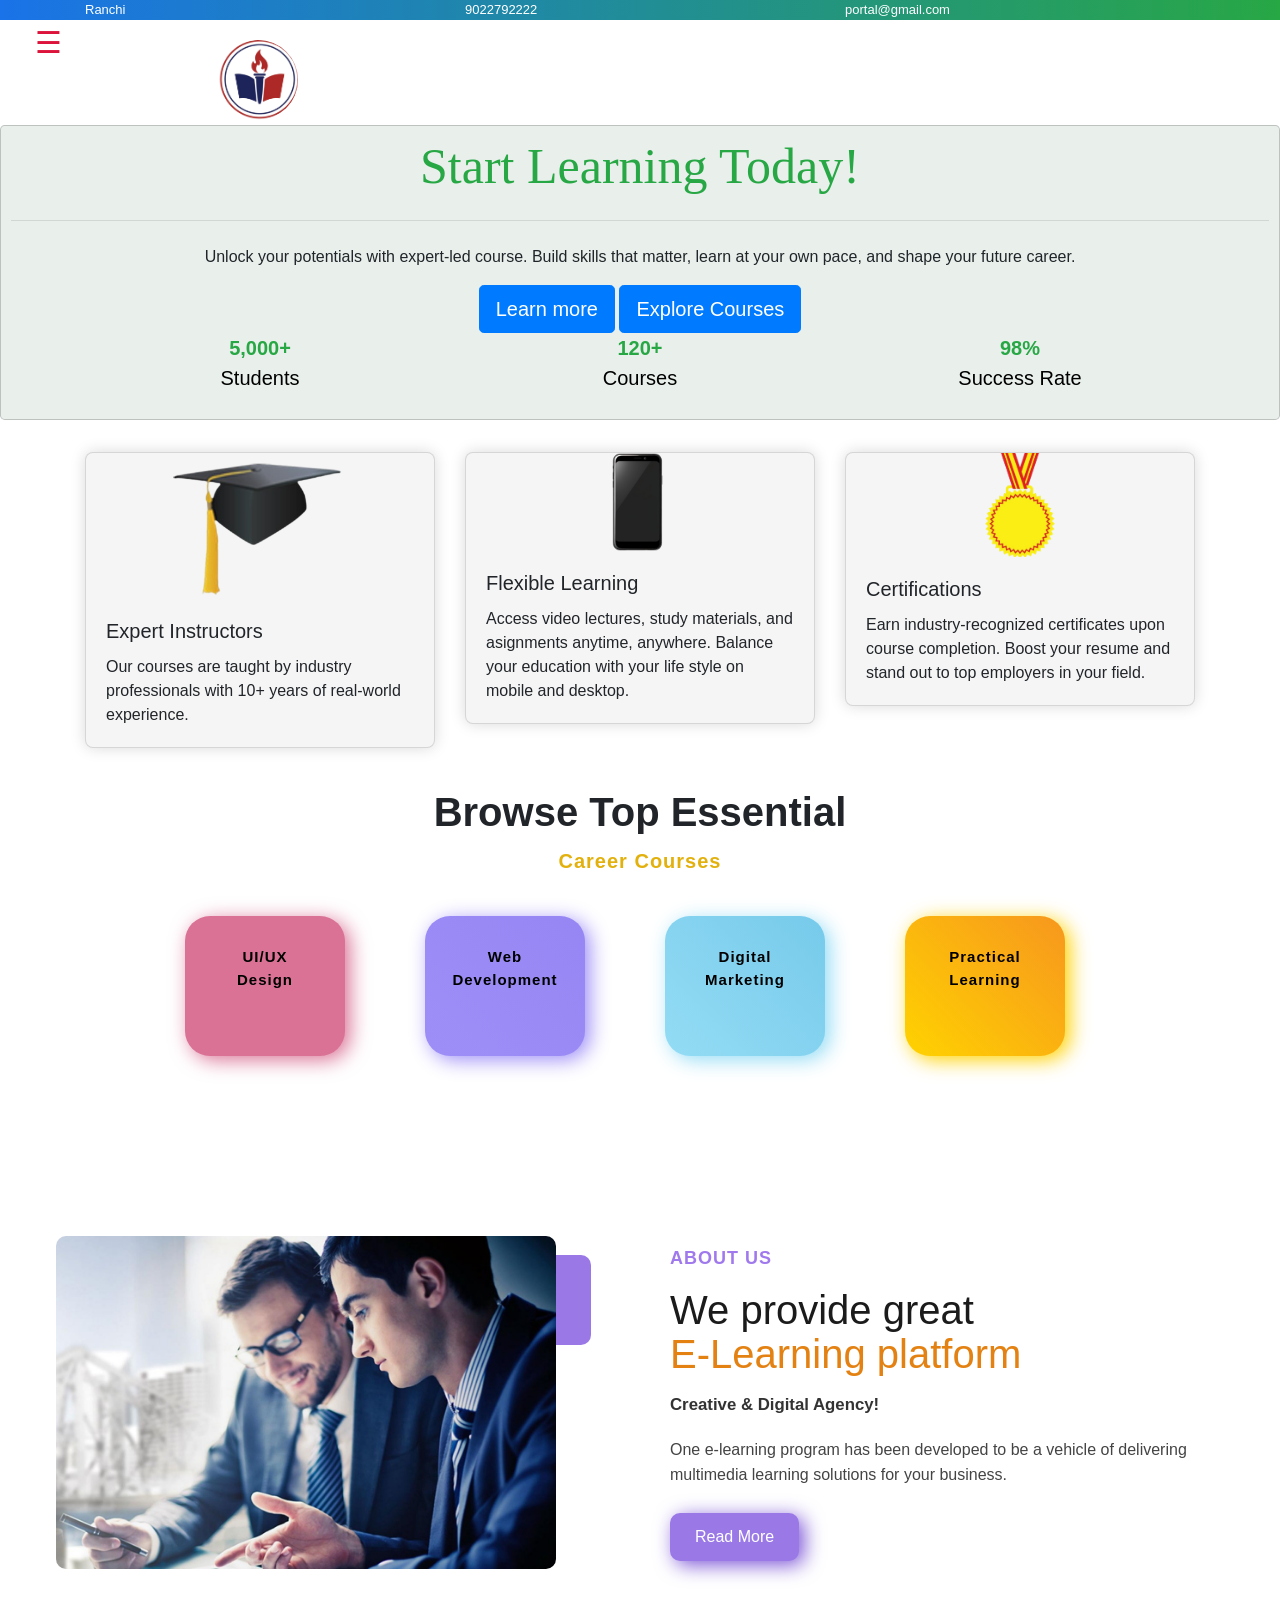
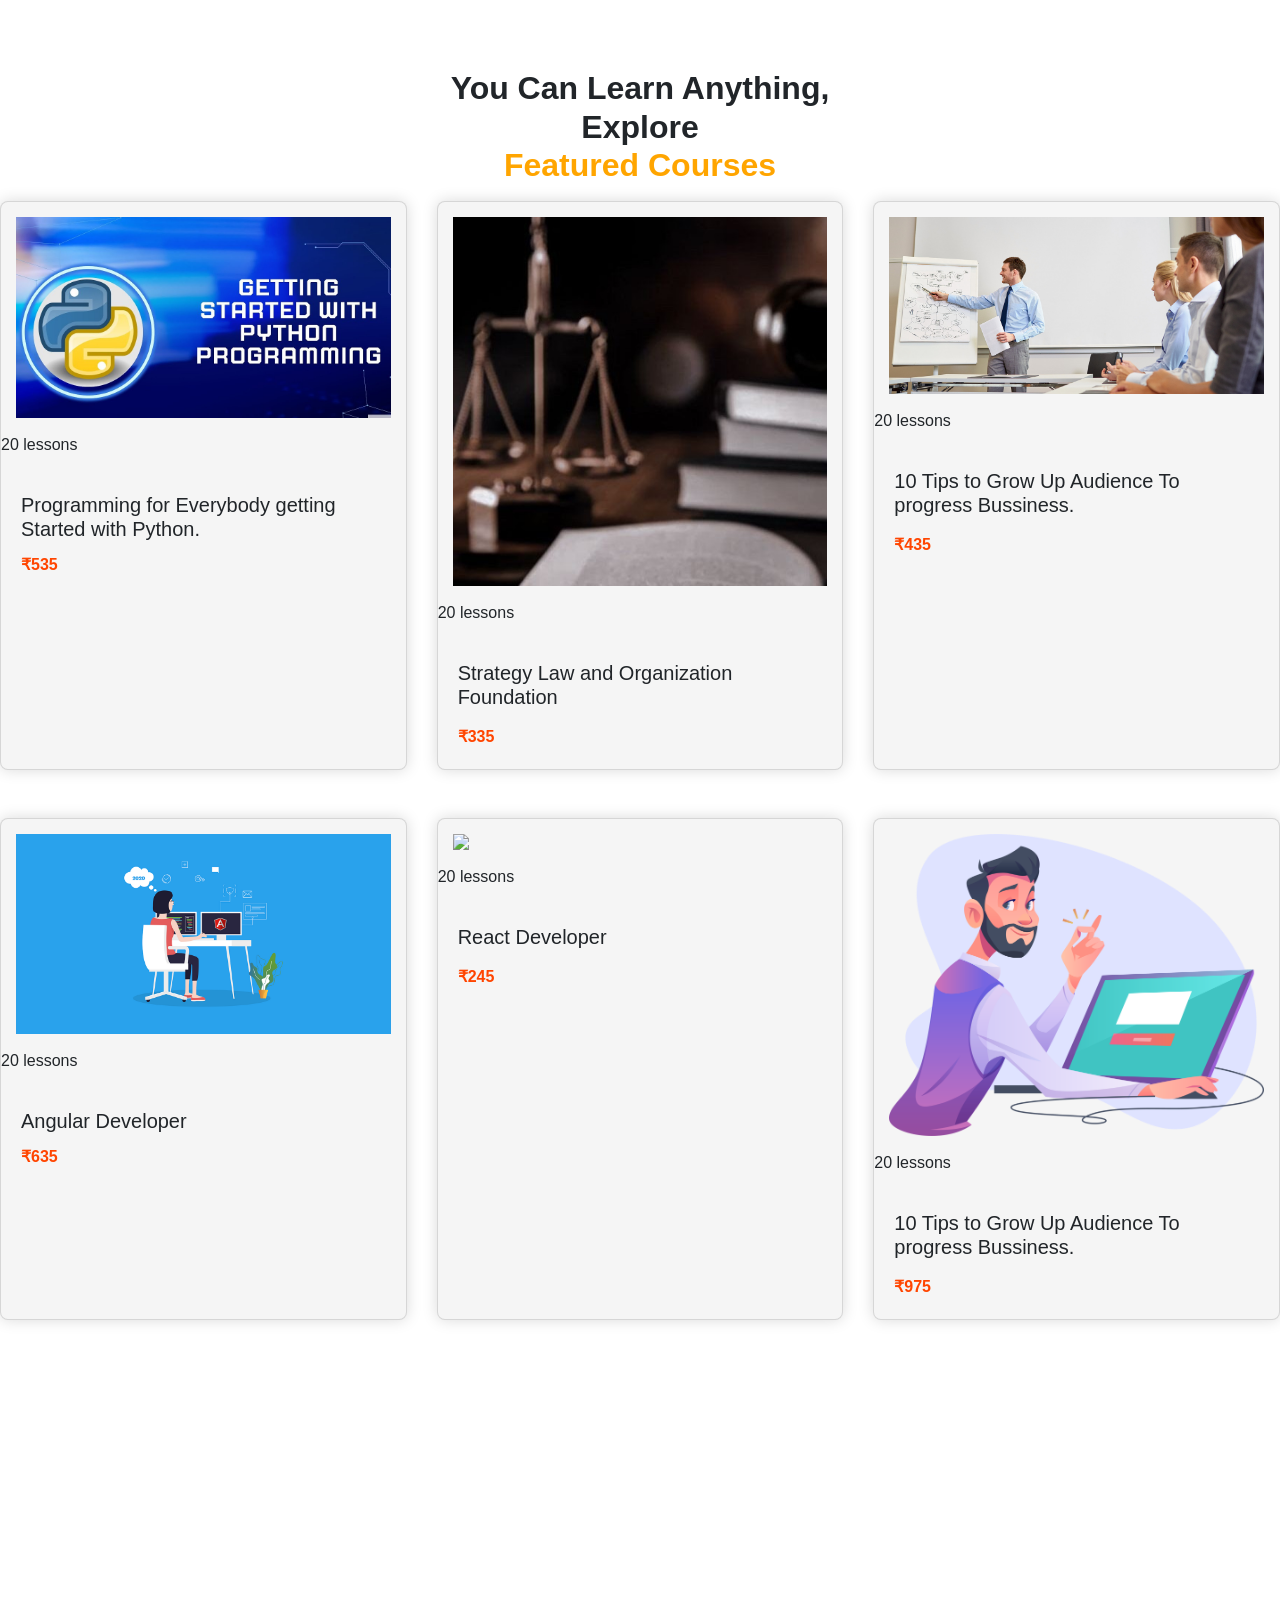
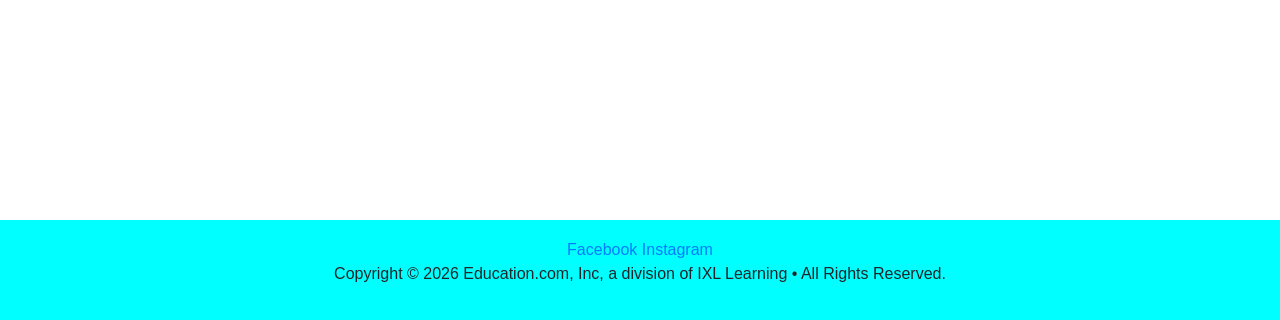
==== index.html @ f231f315 "card style" ====
<!DOCTYPE html>
<html lang="en">

<head>
  <meta charset="UTF-8">
  <meta name="viewport" content="width=device-width, initial-scale=1.0">
  <title>Document</title>
  <script src="https://ajax.googleapis.com/ajax/libs/jquery/3.7.1/jquery.min.js"></script>
  <link rel="stylesheet" href="https://cdn.jsdelivr.net/npm/bootstrap@4.6.2/dist/css/bootstrap.min.css"
  integrity="sha384-xOolHFLEh07PJGoPkLv1IbcEPTNtaed2xpHsD9ESMhqIYd0nLMwNLD69Npy4HI+N" crossorigin="anonymous">

  <link rel="stylesheet" href="https://cdnjs.cloudflare.com/ajax/libs/font-awesome/7.0.1/css/all.min.css"
  integrity="sha512-2SwdPD6INVrV/lHTZbO2nodKhrnDdJK9/kg2XD1r9uGqPo1cUbujc+IYdlYdEErWNu69gVcYgdxlmVmzTWnetw=="
  crossorigin="anonymous" referrerpolicy="no-referrer" />
  <link href="style.css" rel="stylesheet">
  
</head>

<body>
  <section class="a">
    <div class="container">
      <div class="row">
        <div class="col-md-4">
          <p>
            <i class="fa-solid fa-location-dot"></i> Ranchi
          </p>

        </div>
        <div class="col-md-4">
          <p>
            <i class="fa-solid fa-phone"></i> 9022792222

          </p>
        </div>
        <div class="col-md-4">
          <p>
            <i class="fa-solid fa-envelope"></i> portal@gmail.com
          </p>
        </div>
      </div>
    </div>
  </section>


  <div class="side-nav">
    <div class="row">
      <div class="col-md-2">
        <div id="mySidenav" class="sidenav">
          <a href="#"><i class="fa-regular fa-house"></i>Home</a>
          <a href="#"><i class="fa-solid fa-layer-group"></i>Category</a>
          <!-- <a href="#">Courses</a>
          <a href="#">Contact Us </a> -->
          <a href="#"><i class="fa-regular fa-circle-question"></i>Help</a>
        </div>

        <span class="open-btn" style="font-size:30px;cursor:pointer" onclick="openNav()">&#9776;</span>

      </div>

      <div class="col-md-10">
        <div class="logo">
          <img src="img/logo.png" alt="Weducation logo">
          <i class="fa-regular fa-circle-user" id="d" cursor="pointer"></i>
          <div class="card d-none" id="ocard" height="100%" style="width: 18rem;">
            <div class="card-body">
              <p>Login As</p>
              <a href="userlogin.html" class="btn btn-primary" >USER LOGIN</a>
              <a href="facultylogin.html" class="btn btn-primary">FACULTY LOGIN</a>
            </div>
          </div>
        </div>
      </div>
    </div>
  </div>
<!-- <i class="fa-solid fa-user-graduate"></i>
<i class="fa-solid fa-person-chalkboard"></i> -->

  <nav>
    <div class="menu-toggle">
      <span></span>
      <span></span>
      <span></span>
    </div>
  </nav>



  <!-- <form class="form-inline my-2 my-lg-0">
      <input class="form-control mr-sm-2" type="search" placeholder="Search" aria-label="Search">
      <button class="btn btn-outline-success my-2 my-sm-0" type="submit">Search</button>
    </form> -->
  </nav>
  <section class="m">
    <div class="jumbotron">
      <h1 class="display-4">Start Learning Today!</h1>
      <p class="lead"></p>
      <hr class="my-4">
      <p>Unlock your potentials with expert-led course. Build skills that matter, learn at your own pace, and shape your
        future career.</p>
      <a class="btn btn-primary btn-lg" href="#" role="button">Learn more</a>
      <a class="btn btn-primary btn-lg" href="#learn-anything" role="button">Explore Courses</a>
      <div class="container">
        <div class="stat">
          <div class="row">
            <div class="col-md-4"><strong>5,000+</strong><span><br>
                <p>Students</p>
              </span></div>
            <div class="col-md-4"><strong>120+</strong><span><br>
                <p>Courses</p>
              </span></div>
            <div class="col-md-4"><strong>98%</strong><span><br>
                <p> Success Rate</p>
              </span></div>
          </div>
        </div>
      </div>
    </div>


    <div class="container">
      <div class="row">
        <div class="col-md-4">
          <div class="card">
            <img src="img/dv.png" width="50%" alt="ei">
            <div class="card-body">
              <h5 class="card-title">Expert Instructors</h5>
              <p class="card-text">Our courses are taught by industry professionals with 10+ years of real-world
                experience.</p>
              <!-- <a href="#" class="btn btn-primary">Meet Our Instructors</a> -->
            </div>
          </div>
        </div>

        <div class="col-md-4">
          <div class="card">
            <img src="img/ih.png" width="20%" alt="fl">
            <div class="card-body">
              <h5 class="card-title">Flexible Learning</h5>
              <p class="card-text">Access video lectures, study materials, and asignments anytime, anywhere. Balance
                your education with your life style on mobile and desktop.</p>
              <!-- <a href="#" class="btn btn-primary">Explore Courses</a> -->
            </div>
          </div>
        </div>

        <div class="col-md-4">
          <div class="card">
            <img src="img/uh.png" width="20%" alt="ayt">
            <div class="card-body">
              <h5 class="card-title">Certifications</h5>
              <p class="card-text">Earn industry-recognized certificates upon course completion. Boost your resume and
                stand out to top employers in your field.</p>
              <!-- <a href="#" class="btn btn-primary">View Certifications</a> -->
            </div>
          </div>
        </div>
      </div>
    </div>
  </section>

  <section class="coursesection">
    <h1 class="heading" data-oas="zoom-in"><b>Browse Top Essential</b></h1><span class="j">Career Courses</span></h1>
    <div class="courses" data-oas="fade-right">

      <div class="row">
        <div class="col-md-2">
          <div class="course">
            <i class="fa-brands fa-uikit"></i>
            <span>UI/UX<br />Design</span>
          </div>
        </div>

        <div class="col-md-2">
          <div class="course">
            <i class="fa-solid fa-code" "></i>
            <span>Web<br />Development</span>
          </div>
        </div>

        <div class=" col-md-2">
              <div class="course">
                <i class="fa-brands fa-code"></i>
                <span>Digital<br />Marketing</span>
              </div>
          </div>

          <div class="col-md-2">
            <div class="course">
              <i class="fa-brands fa-readme"></i>
              <span>Practical<br />Learning</span>
            </div>
          </div>


            </button>
          </div>
        </div>
      </div>
  </section>

  <section class="about">
    <div class="imgbox" data-aos="zoom-in">
      <div class="purple-corner"></div>
      <img src="img/about.jpg" alt="About us image">
    </div>
    <div class="text-box" data-aos="fade-right">
      <small>ABOUT US</small>
      <h1 class="heading">We provide great<br><span style="color:#e38212">E-Learning platform</span></h1>
      <span class="highlight">Creative & Digital Agency!</span>
      <p>One e-learning program has been developed to be a vehicle of delivering multimedia learning solutions for your
        business.</p>
      <button class="commonBtn">Read More</button>
    </div>
  </section>



  <section class="cc" id="learn-anything">
    <h2>You Can Learn Anything,</br>Explore <p>Featured Courses</p>
    </h2>
    <div class="row">
      <div class="col-md-4">
        <div class="card" id="c1" >
          <img src="img/c1.jpg" class="card-img-top" alt="fiudo">
          <p>20 lessons</p>
          <div class="card-body">
            <h5 class="card-title">Programming for Everybody getting Started with Python.</h5>
            <div class="price">
              <span>₹535</span>
            </div>
          </div>
        </div>
      </div>


      <div class="col-md-4">
        <div class="card" id="c2" >
          <img src="img/c2.jpg">
          <p>20 lessons</p>
          <div class="card-body">
            <h5 class="card-title">Strategy Law and Organization Foundation </h5>
            <p class="card-text"></p>
            <div class="price">
              <span>₹335</span>
            </div>
          </div>
        </div>


      </div>



      <div class="col-md-4">
        <div class="card" id="c3" >
          <img src="img/c3.jpg" class="card-img-top" alt="...">
          <p>20 lessons</p>
          <div class="card-body">
            <h5 class="card-title">10 Tips to Grow Up Audience To progress Bussiness. </h5>
            <p class="card-text"></p>
            <div class="price">
              <span>₹435</span>
            </div>
          </div>
        </div>
      </div>

    </div>
    <br></br>

    <div class="row">
      <div class="col-md-4">
        <div class="card" id="c1" >
          <img src="img/c4.png" class="card-img-top" alt="fiudo">
          <p>20 lessons</p>
          <div class="card-body">
            <h5 class="card-title">Angular Developer</h5>
            <div class="price">
              <span>₹635</span>
            </div>
          </div>
        </div>
      </div>


      <div class="col-md-4">
        <div class="card" id="c2" >
          <img src="img/ReactJS-developer.gif">
          <p>20 lessons</p>
          <div class="card-body">
            <h5 class="card-title">React Developer</h5>
            <p class="card-text"></p>
            <div class="price">
              <span>₹245</span>
            </div>
          </div>
        </div>


      </div>



      <div class="col-md-4">
        <div class="card" id="c3" >
          <img src="img/c6.png" class="card-img-top" alt="...">
          <p>20 lessons</p>
          <div class="card-body">
            <h5 class="card-title">10 Tips to Grow Up Audience To progress Bussiness. </h5>
            <p class="card-text"></p>
            <div class="price">
              <span>₹975</span>
            </div>
          </div>
        </div>
      </div>

    </div>

  </section>




  <section class="b">
    <div class="footer">
      <footer class="ft">
        <div class="social-links">
          <a href="https://facebook.com" target="_blank" rel="noopener noreferrer">Facebook<i
              class="fa-brands fa-facebook"></i></a>
          <a href="https://instagram.com" target="_blank" rel="noopener noreferrer">Instagram<i
              class="fa-brands fa-instagram"></i></a>
          <p class="copyright">Copyright © 2026 Education.com, Inc, a division of IXL Learning • All Rights Reserved.
          </p>
        </div>
      </footer>
    </div>
  </section>


<script>
    function openNav() {
      var nav = document.getElementById("mySidenav");
      if (nav.style.width === "200px") {
        nav.style.width = "0";
      }
      else {
        nav.style.width = "200px";
      }
    }
   
    const d=document.getElementById('d');
    const ocard=document.getElementById('ocard');

    d.addEventListener('click',(event) =>{
      ocard.classList.toggle('d-none');
      event.stopPropagation();
    });

    window.addEventListener('click',(event) =>{
      if(!ocard.classList.contains('d-none') && !d.contains(event.target)){
        ocard.classList.add('d-none');
      }
    });



  </script>

  <script src="https://cdn.jsdelivr.net/npm/jquery@3.5.1/dist/jquery.slim.min.js"
    integrity="sha384-DfXdz2htPH0lsSSs5nCTpuj/zy4C+OGpamoFVy38MVBnE+IbbVYUew+OrCXaRkfj"
    crossorigin="anonymous"></script>
  <script src="https://cdn.jsdelivr.net/npm/bootstrap@4.6.2/dist/js/bootstrap.bundle.min.js"
    integrity="sha384-Fy6S3B9q64WdZWQUiU+q4/2Lc9npb8tCaSX9FK7E8HnRr0Jz8D6OP9dO5Vg3Q9ct"
    crossorigin="anonymous"></script>
</body>

</html>
---- style.css ----
html,
body {
    overflow-x: hidden;
    max-width: 100%;
}


@media (max-width:2560px) {
    body {
        display: flex;
        flex-direction: column;
        min-height: 100vh;
    }

    /* for side nav bar */
    .sidenav {
        height: 95%;
        width: 0;
        position: fixed;
        z-index: 1;
        top: 20px;
        left: 80px;
        background-color: #168dc8;
        border-radius:16px;
        overflow-x: hidden;
        transition: 0.5s;
        padding-top: 60px;

    }

    .open-btn {
        margin-left: 25px;
        color: crimson;
        padding: 5px 10px;
    }

    .sidenav a {
        padding: 8px 20px 8px 40px;
        text-decoration: none;
        font-size: 25px;
        color: #fafdfe;
        display: block;
        transition: 0.3s;
    }

    .sidenav a:hover {
        color: #000;
    }

    .sidenav .closebtn {
        position: absolute;
        top: 0;
        right: 25px;
        font-size: 36px;
        margin-left: 50px;
    }

    .logo {
        display: flex;
        justify-content: flex-start;

    }

    .col-md-10 #ocard p{
        color:red;
        font-size:30px;
        text-align: center;
    }

    
    
    .col-md-10 .card-body{
        display: flex;
        flex-direction: column;
        align-items: center;
        text-align: center;
    }

    .col-md-10 #ocard{
        position: absolute;
        width:220px;
        right:50px;
        top:70px;
        background: whitesmoke;
        border-radius: 10px;
        box-shadow: 0px 4px 15px rgba(0, 0, 0, 0.15);

    }

    .col-md-10 a{
        margin-top: 20px;
        background: #3a56d4;
        width:50%;
        color:#000;
        display: flex;
        justify-content: center;
        align-items: center;
    }

    .col-md-10 i{
        position: absolute;
        right:50px;
        top:30px;
        font-size:40px;
    }


    .logo img {
        margin-top: 20px;
        justify-content: center;
        border-radius: 50%;
        width: 80px;
        height: 80px;
        object-fit: cover;
    }

    /* comp */

    .a p {
        margin-bottom: 0;
        color: white;

    }

    .a {
        background: linear-gradient(90deg, #1a73e8, #28a745);
        font-size: 13px;
        /* padding: 6px 0; */
    }





    nav {
        /* height: 30px; */
        padding: 0 20px;
    }

    nav #menu {
        display: flex;
        align-items: center;
        flex-wrap: wrap;
        gap: 16px;
        padding: 10px 16px;
    }

    nav ul {
        display: flex;
        flex-wrap: wrap;
        gap: 16px;
        list-style: none;
        justify-content: center;
        margin: 0;
        padding: 0;
    }

    nav ul li {
        margin: 0;
    }

    nav ul li a {
        text-decoration: none;
        color: #000;
        font-size: 18px;
        padding: 8px 12px;
        cursor: pointer;
        display: inline-block;
    }

    .menu-toggle {
        display: none;
    }

    .menu-toggle span {
        width: 25px;
        height: 3px;
        background: #333;
        margin: 4px 0;
    }

    .courses .row {
        display: flex;
        flex-wrap: wrap;
        justify-content: center;
        gap: 20px;
    }

    .courses .col-md-2 {
        flex: 1 1 180px;
        max-width: 220px;
        min-width: 0;
    }


    .coursesection h1 .heading span {
        font-weight: 200px;
        color: #d55555;
    }

    .coursesection {
        text-align: center;
        width: 100%;
        padding: 40px 20px;
    }

    .coursesection .row {
        max-width: 1400px;
        margin: 0 auto;
    }

    .courses {
        display: flex;
        justify-content: center;
        margin: 40px 0px;
        gap: 20px;
        flex-wrap: wrap;
        width: 100%;

    }

    .courses .row {
        width: 100%;
        display: flex;
        gap: 20px;
        justify-content: center;
    }

    .courses .col-md-3 {
        flex: 0 0 calc(25% - 15px);
        max-width: 250px;
        padding-left: 0;
        padding-right: 0;
    }
    .a .col-md-7 {
        padding: 0px;
    }

    .course {
        width: 160px;
        height: 140px;
        padding: 20px;
        background: #da7295;
        border-radius: 25px;
        text-align: left;
        color: white;
        filter: drop-shadow(5px 4px 10px #da7295);
        transition: 0.4 ease-in-out;
    }

    .course:hover {
        transform: scale(1.05);
    }

    .coursesection .row i {
        font-size: 40px;
        display: block;
        margin-left: 35px;
        margin-top: 0px;
    }


    .coursesection .j {
        color: rgb(226, 177, 14);
        font-size: 20px;
    }

    .coursesection span {
        font-size: 15px;
        color: #000;
        display: block;
        margin-top:10px;
        margin-bottom: 40px;
        text-align: center;
        font-weight: bold;
        letter-spacing: 1px;
    }


    .row>.col-md-2:nth-child(2) .course {
        background: linear-gradient(45deg, #9d8ef7, #9686f4);
        filter: drop-shadow(5px 4px 10px #9d8ef7);
    }

    .row>.col-md-2:nth-child(3) .course {
        background: linear-gradient(45deg, #94dcf5, #76caea);
        filter: drop-shadow(5px 4px 10px #94dcf5);
    }

    .row>.col-md-2:nth-child(4) .course {
        background: linear-gradient(45deg, #ffd200, #f7971e);
        filter: drop-shadow(5px 4px 10px #ffd200);
    }

    .row .commonBtn .browseall {
        margin-top: 10px;
        font-style: normal;
        font-weight: normal;
        color: green;
    }

    .row .commonBtn {
        margin-top: 40px;
        margin-left: -10px;
        color: #fff;
        height: 40px;
        border-radius: 25px;
        border: none;
        background: #7b54d6;
        filter: drop-shadow(5px 4px 10px #7b54d6);
        transition: 0.4 ease-in-out;
    }

    .row .commonBtn i {
        margin-left: 25px;
        margin-top: 10px;
        font-size: 20px;
    }

    .row .commonBtn:hover {
        transform: scale(1.05);
        color: #e81a1a;
    }

    .about {
        display: flex;
        justify-content: center;
        align-items: center;
        text-align: left;
        gap: 60px;
        flex-wrap: wrap;
        max-width: 1200px;
        margin: 100px auto;
        padding: 0 16px;
    }

    .about .imgbox {
        flex: 1 1 420px;
        position: relative;
        min-width: 280px;
    }

    .about .imgbox img {
        width: 100%;
        max-width: 500px;
        display: block;
        border-radius: 10px;
    }

    .about .purple-corner {
        width: 90px;
        height: 90px;
        background: #9a79e7;
        position: absolute;
        top: 19px;
        right: 19px;
        z-index: -1;
        border-radius: 10px;
    }

    .about .text-box {
        flex: 1 1 420px;
        min-width: 280px;
    }

    .about .text-box small {
        color: #a07aed;
        font-weight: bold;
        letter-spacing: 1px;
        font-size: 18px;
    }

    .about .text-box .heading {
        margin: 16px 0;
        font-size: 2.5rem;
        line-height: 1.1;
        color: #1b1b1b;
    }

    .about .text-box .highlight {
        display: block;
        margin-bottom: 20px;
        font-size: 1.05rem;
        font-weight: 600;
        color: #333;
    }

    .about .text-box p {
        font-size: 16px;
        color: #444;
        margin-bottom: 25px;
        line-height: 1.6;
    }

    .about .commonBtn {
        border-radius: 10px;
        color: white;
        background: #9a79e7;
        filter: drop-shadow(5px 4px 10px #7b54d6);
        transition: 0.4s ease-in-out;
        border: none;
        padding: 12px 25px;
        cursor: pointer;
    }

    .about .commonBtn:hover {
        transform: translateY(-2px);
    }

    footer.ft {
        margin-top: 500px;
        margin-bottom: 0;
        text-align: center;
        padding: 18px;
        background: cyan;
    }



    .m .jumbotron {
        padding: 10px;
        text-align: center;
        border: 0 solid #06050531;
        border-width: 1px;
        margin-top: 5px;
        background: #e9f0ec;

    }

    .m h1 {
        font-size: medium;
        font-size: 50px;
        color: #28a745;
        font-family: 'Times New Roman', Times, serif;
    }


    .m .stat {
        color: #28a745;
        font-size: 20px;
    }

    .m .stat p {
        color: #000;
    }

    .container .card img {
        display: block;
        margin: 0 auto;
        max-width: 100%;
        height: auto;
    }

    .container .card {
        background: whitesmoke;
        border-radius: 8px;
        box-shadow: 0px 0 15px rgba(0, 0, 0, 0.15);

    }


    /* for  login page  */

    *{
  margin: 0;
  padding: 0;
  box-sizing: border-box;
}

.lp {
  min-height: 100vh;
  background: linear-gradient(135deg, #4f6ef7 0%, #3a56d4 100%);
  display: flex;
  align-items: center;
  justify-content: center;
  font-family: 'Segoe UI', sans-serif;
}
    .login-wrapper {
  width: 100%;
  padding: 20px;
  display: flex;
  justify-content: center;
  align-items: center;
}

.login-box {
  background: #fff;
  border-radius: 20px;
  overflow: hidden;
  width: 100%;
  max-width: 820px;
  box-shadow: 0 25px 60px rgba(0, 0, 0, 0.25);
}

/* LEFT SIDE */
.login-left {
  padding: 55px 45px 40px;
  display: flex;
  flex-direction: column;
  justify-content: center;
}

.login-left h2 {
  font-size: 26px;
  font-weight: 600;
  text-align: center;
  color: #1a1a2e;
  margin-bottom: 32px;
}

.form-label-row {
  display: flex;
  justify-content: space-between;
  align-items: center;
  margin-bottom: 5px;
}

.form-label-row label {
  font-size: 12px;
  color: #888;
}

.forgot-link {
  font-size: 11px;
  color: #4f6ef7;
  text-decoration: none;
}

.input-wrap {
  position: relative;
  margin-bottom: 18px;
}

.input-wrap label {
  font-size: 12px;
  color: #aaa;
  display: block;
  margin-bottom: 5px;
}

.input-wrap input {
  width: 100%;
  padding: 11px 40px 11px 14px;
  border: 1px solid #e0e0e0;
  border-radius: 8px;
  font-size: 13px;
  outline: none;
  color: #333;
  background: #fafafa;
  transition: border 0.2s;
}

.input-wrap input:focus {
  border-color: #4f6ef7;
  background: #fff;
}

.eye-icon {
  position: absolute;
  right: 13px;
  top: 68%;
  transform: translateY(-50%);
  color: #aaa;
  font-size: 14px;
  cursor: pointer;
}

.remember-row {
  display: flex;
  align-items: center;
  gap: 8px;
  margin-bottom: 22px;
}

.remember-row input[type="checkbox"] {
  width: 14px;
  height: 14px;
  accent-color: #4f6ef7;
}

.remember-row label {
  font-size: 12px;
  color: #777;
  cursor: pointer;
}

.login-btn {
  width: 100%;
  padding: 13px;
  background: #4f6ef7;
  color: #fff;
  border: none;
  border-radius: 8px;
  font-size: 15px;
  font-weight: 500;
  cursor: pointer;
  transition: background 0.2s;
}

.login-btn:hover {
  background: #3a56d4;
}

.signup-text {
  text-align: center;
  font-size: 12px;
  color: #999;
  margin-top: 22px;
}

.signup-text a {
  color: #4f6ef7;
  text-decoration: none;
  font-weight: 500;
}

/* RIGHT SIDE */
.login-right {
  background: linear-gradient(160deg, #eef0ff 0%, #e8f0fe 100%);
  padding: 50px 35px;
  display: flex;
  flex-direction: column;
  align-items: center;
  justify-content: center;
  text-align: center;
}

.login-right img {
  width: 200px;
  margin-bottom: 25px;
}

.login-right h3 {
  font-size: 17px;
  font-weight: 700;
  color: #1a1a2e;
  margin-bottom: 12px;
}

.login-right p {
  font-size: 12px;
  color: #888;
  line-height: 1.7;
  max-width: 220px;
}

.divider-line {
  width: 40px;
  height: 3px;
  background: #4f6ef7;
  border-radius: 2px;
  margin-top: 16px;
}

.cc h2{
    font-weight:900;
    text-align: center;
}
.cc h2 p{
    color:orange;
}



.cc .row .card{
    height:100%;
    width:100%;
}
.cc .col-md-4{
}


.cc .row #c1{
    background: whitesmoke;
    border-radius: 8px;
    box-shadow: 0px 0 15px rgba(0, 0, 0, 0.15);

}
.cc .row #c2{
    background: whitesmoke;
    border-radius: 8px;
    box-shadow: 0px 0 15px rgba(0, 0, 0, 0.15);

}
.cc .row #c3{
    background: whitesmoke;
    border-radius: 8px;
    box-shadow: 0px 0 15px rgba(0, 0, 0, 0.15);

}

.cc .row .price span{
    color:orangered;
    font-weight:800;
}
.cc .row .col-md-4 img{
    padding: 15px 15px;
    border-radius: 8px;
}


.ir{
    background-image: url('img/bg1.jpeg');
    background-size: cover;
    backdrop-filter:blur(8px)
}
.i .card p{
    text-align: center;
}

.i .card img{
    margin-left:70px;
}

.i .card form{
    margin-top:40px;

    text-align:center;
}

.i .card{
    margin: 0 auto ;
    margin-top:200px;
    height:400px;
    border-radius:8px ;
    background-color:rgb(186, 217, 238);
    box-shadow: 0px 0 15px rgba(244, 189, 189, 0.15);
}

.i .card:hover{
    box-shadow: 0px 0 15px rgba(244, 189, 189, 0.15);
    transition: 0.4 ease-in-out;
    transform:scale(1.05);
    
}


/* RESPONSIVE
@media (max-width: 768px) {
  .login-right {
    display: none;
  }

  .login-left {
    padding: 40px 25px;
  }
} */

 
    
    /* .in {
        background: url(img/bg.png);
        background-size: cover;
        background-position: center;
        background-repeat: no-repeat;
    }

    .lp .card img {
        border-radius: 50%;
        margin-top: 20px;
        width: 50%;
        display: block;
        margin: 0 auto;
    }

    .lp {
        display: flex;
        justify-content: center;
        align-items: center;
    }

    .lp .card {

        justify-content: center;
        background: rgb(204, 226, 235);
        border-radius: 8px;
        box-shadow: 0px 0 15px rgba(100, 198, 217, 0.15);
        margin-top: 100px;
    }

    .lp .btn {
        border-radius: 10%;
        margin-top: 10px;
        margin-left: 50px;
        color: #000;
        background: #76c9ea;
        filter: drop-shadow(5px 4px 10px #76c9ea);
        transition: 0.4s ease-in-out;
        border: none;
        padding: 12px 25px;
        cursor: pointer;
    } */



}



@media (max-width:1920px) {}

@media (max-width:1440px) {}

@media (max-width:1024px) {
    .logo {
        width: 30%;
    }

    .m h1 {
        font-size: 3.8rem;
    }

    .courses .col-md-2 {
        flex: 1 1 200px;
        max-width: 240px;
    }
}

@media (max-width:768px) {



   .a .col-md-8{
    min-height: 50vh;
   }

    nav {
        justify-content: center;
    }

    #menu {
        flex-direction: column;
        gap: 15px;
        width: 100%;
        align-items: center;
    }

    nav ul li a {
        width: 100%;
        text-align: center;
    }

    .logo {
        width: 50%;
        margin: 0 auto;
    }

    .about .imgbox,
    .about .text-box {
        flex: 1 1 100%;
        min-width: 100%;
    }

    .m .jumbotron {
        padding: 20px;
    }

    .m h1 {
        font-size: 2.8rem;
    }

    .m .stat .col-md-4 {
        width: 100%;
        max-width: 100%;
        margin-top: 15px;
    }

    .courses .col-md-2 {
        max-width: 100%;
        flex: 1 1 100%;
    }

    .course {
        width: 100%;
        margin-top: 15px;
        margin-bottom: 15px;
    }


    footer.ft {
        margin-top: 100px;
    }
}

@media (max-width:576px) {
    .logo {
        width: 80%;
    }

    .about {
        gap: 30px;
        padding: 0 12px;
    }

    .about .text-box .heading {
        font-size: 2rem;
    }

    .about .text-box p {
        font-size: 15px;
    }

    nav ul {
        gap: 10px;
    }

    nav ul li a {
        font-size: 16px;
        padding: 10px 12px;
    }

    .courses {
        margin: 30px 0;
    }

    .coursesection .j,
    .coursesection span {
        font-size: 14px;
    }
}

@media (max-width:425px) {}

@media (max-width:375px) {}

@media (max-width:320px) {}
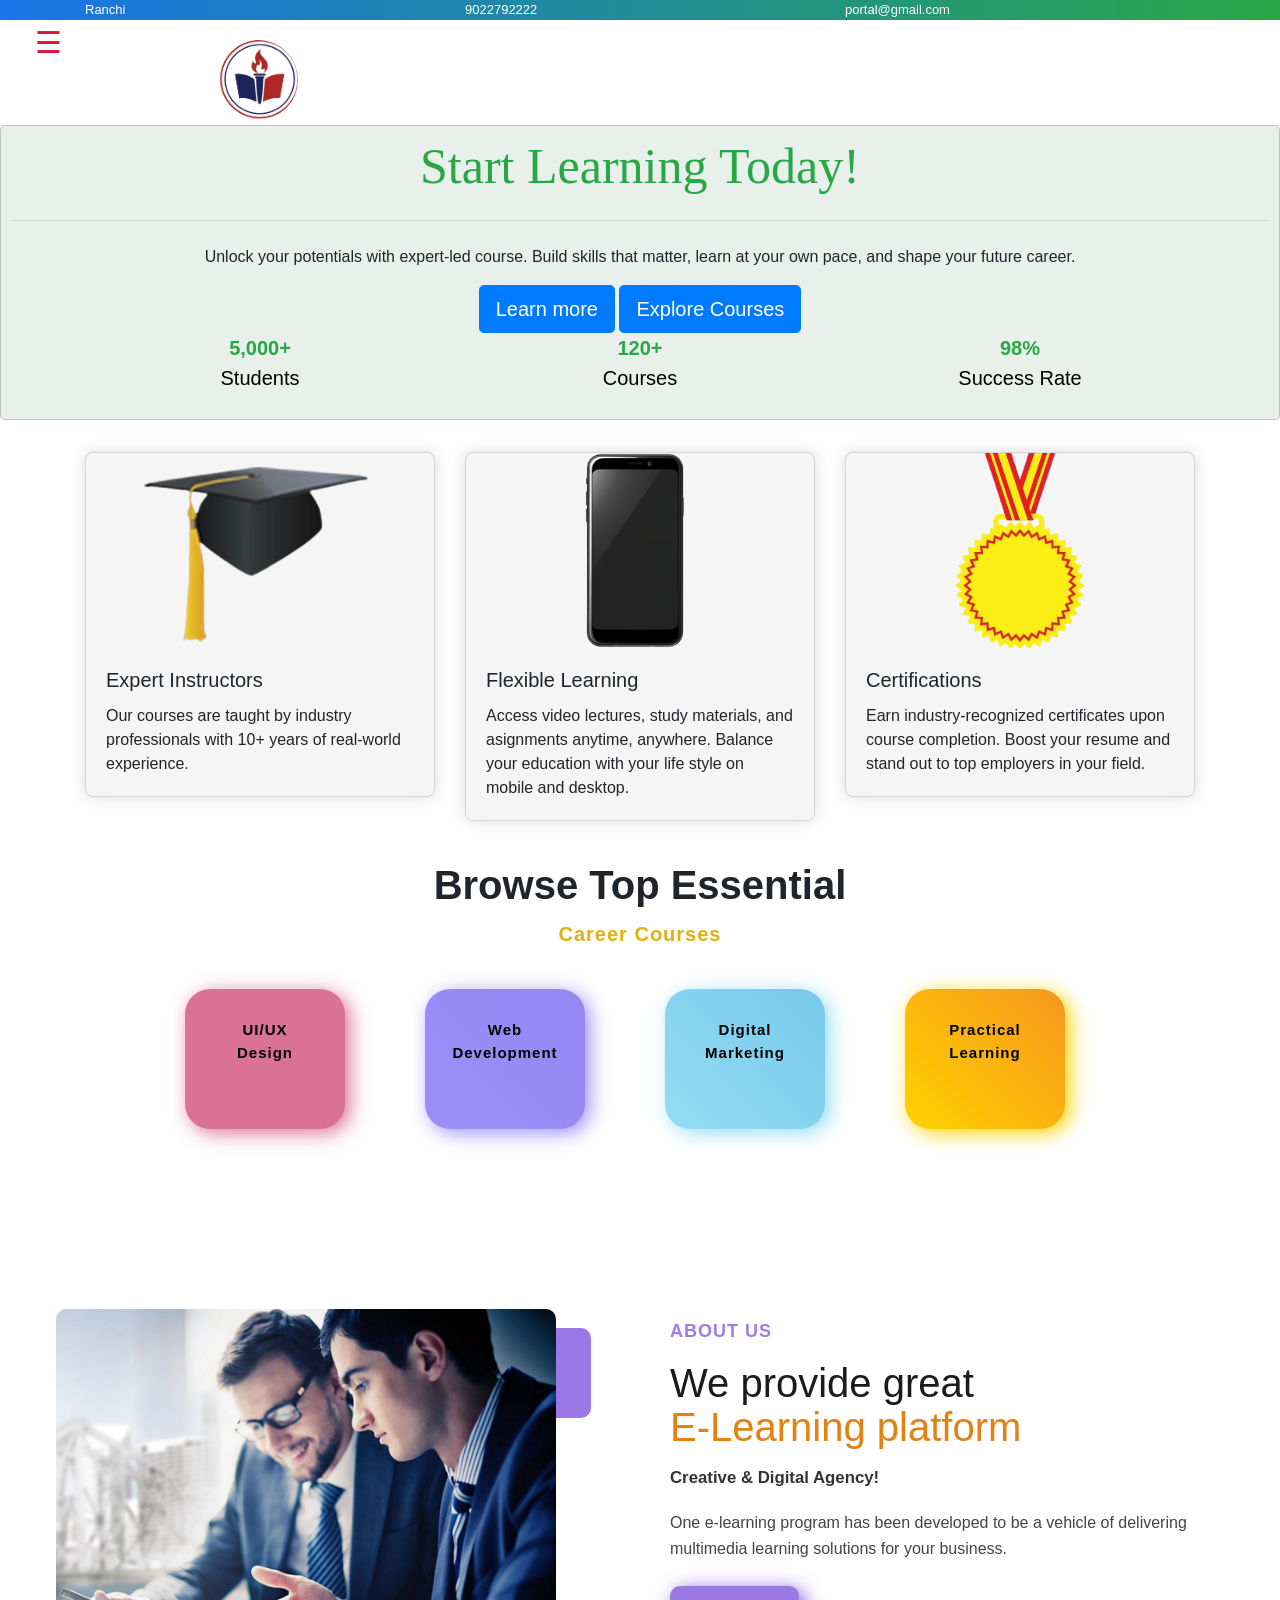
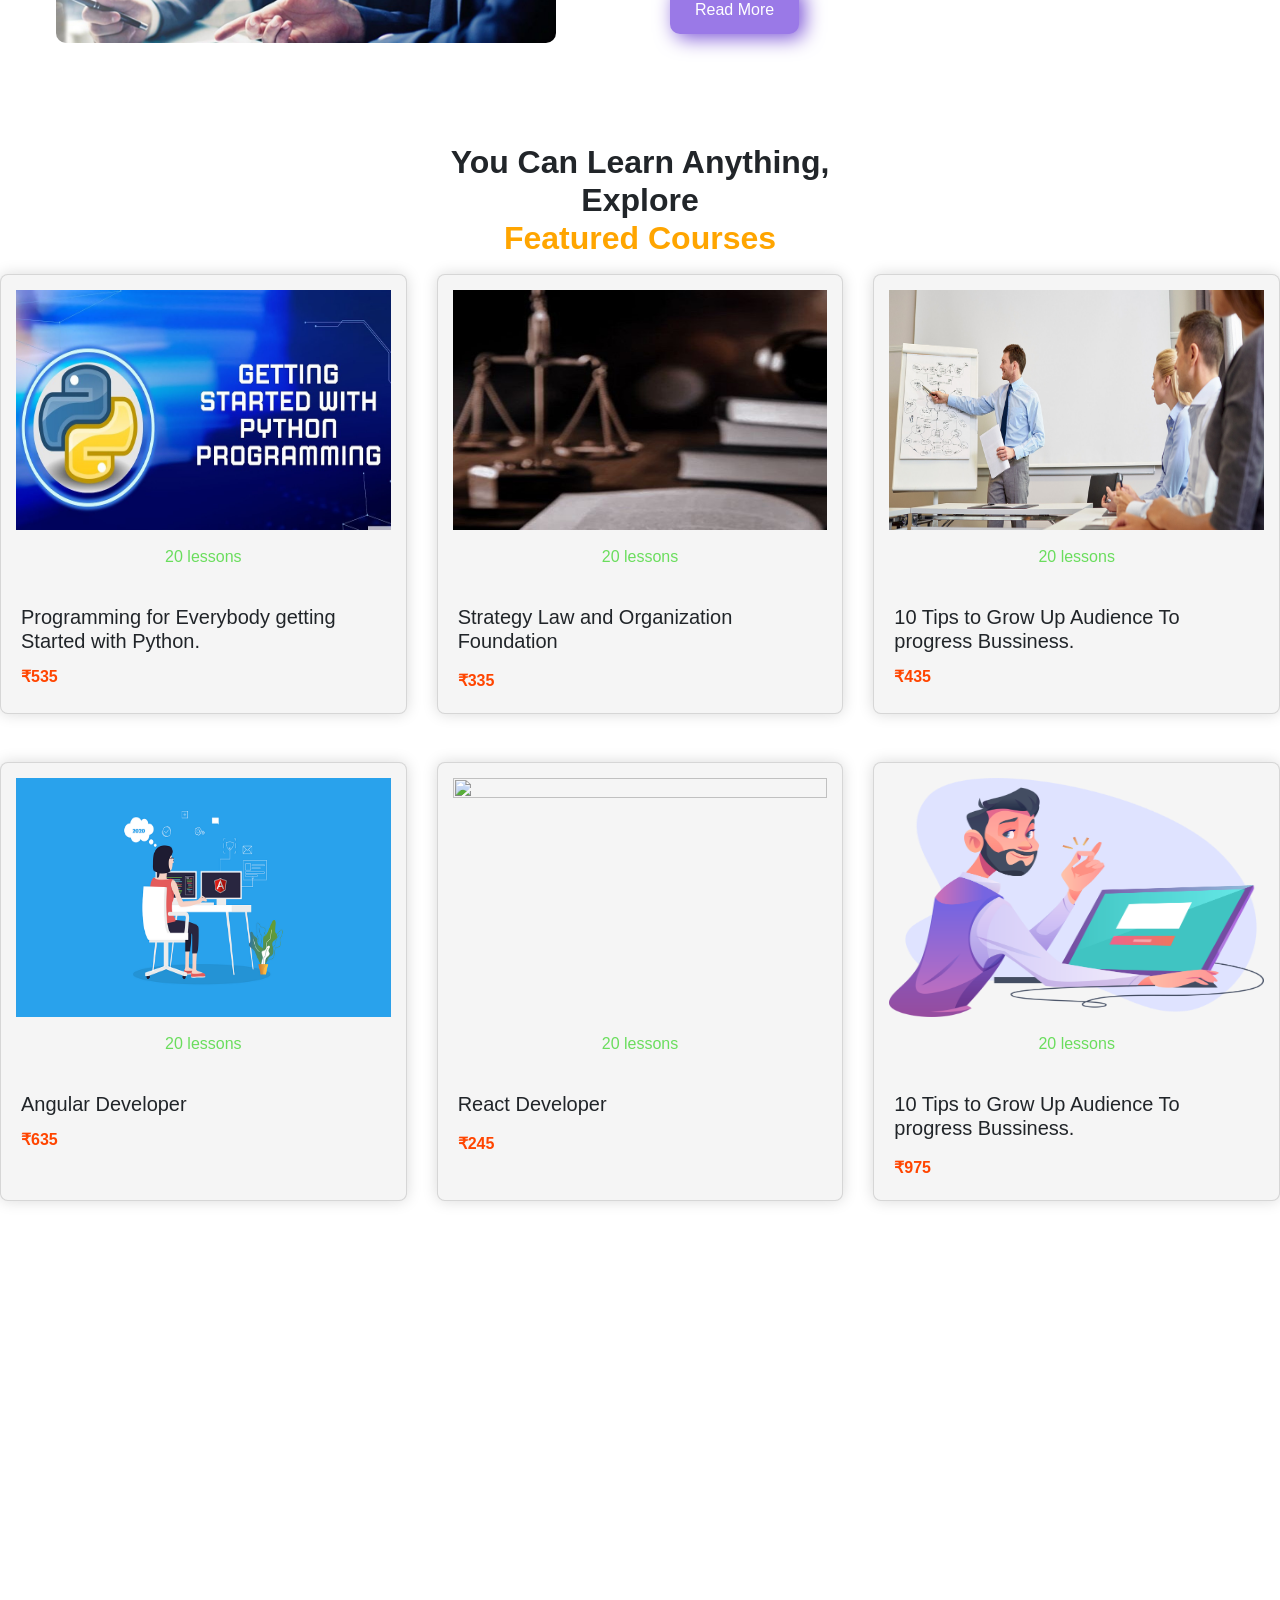
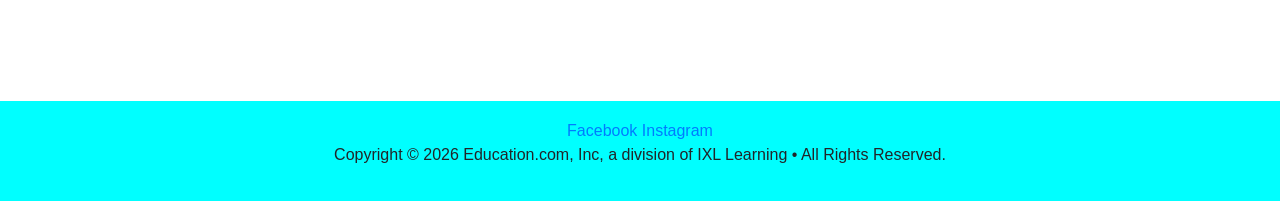
==== commit 91ebc999: "c" ====
--- a/index.html
+++ b/index.html
@@ -121,7 +121,7 @@
       <div class="row">
         <div class="col-md-4">
           <div class="card">
-            <img src="img/dv.png" width="50%" alt="ei">
+            <img src="img/dv.png"  alt="ei">
             <div class="card-body">
               <h5 class="card-title">Expert Instructors</h5>
               <p class="card-text">Our courses are taught by industry professionals with 10+ years of real-world
@@ -133,7 +133,7 @@
 
         <div class="col-md-4">
           <div class="card">
-            <img src="img/ih.png" width="20%" alt="fl">
+            <img src="img/ih.png" alt="fl">
             <div class="card-body">
               <h5 class="card-title">Flexible Learning</h5>
               <p class="card-text">Access video lectures, study materials, and asignments anytime, anywhere. Balance
@@ -145,7 +145,7 @@
 
         <div class="col-md-4">
           <div class="card">
-            <img src="img/uh.png" width="20%" alt="ayt">
+            <img src="img/uh.png"  alt="ayt">
             <div class="card-body">
               <h5 class="card-title">Certifications</h5>
               <p class="card-text">Earn industry-recognized certificates upon course completion. Boost your resume and
@@ -257,7 +257,6 @@
           <p>20 lessons</p>
           <div class="card-body">
             <h5 class="card-title">10 Tips to Grow Up Audience To progress Bussiness. </h5>
-            <p class="card-text"></p>
             <div class="price">
               <span>₹435</span>
             </div>
--- a/style.css
+++ b/style.css
@@ -446,10 +446,12 @@
 
     .container .card img {
         display: block;
-        margin: 0 auto;
-        max-width: 100%;
-        height: auto;
-    }
+        width: 100%;
+        aspect-ratio: 16/9 ;
+        object-fit:contain;
+    }
+
+    
 
     .container .card {
         background: whitesmoke;
@@ -666,7 +668,9 @@
     height:100%;
     width:100%;
 }
-.cc .col-md-4{
+.cc .col-md-4 p{
+    text-align: center;
+    color:#6add5d;
 }
 
 
@@ -694,6 +698,10 @@
     font-weight:800;
 }
 .cc .row .col-md-4 img{
+    aspect-ratio: 3/2;
+    overflow: hidden;
+    object-fit:fill;
+    width:100%;
     padding: 15px 15px;
     border-radius: 8px;
 }
@@ -714,7 +722,6 @@
 
 .i .card form{
     margin-top:40px;
-
     text-align:center;
 }
 
@@ -855,6 +862,7 @@
         padding: 20px;
     }
 
+    
     .m h1 {
         font-size: 2.8rem;
     }
@@ -880,7 +888,29 @@
     footer.ft {
         margin-top: 100px;
     }
-}
+
+    .container .card {
+        margin-top:10px;
+    }
+
+    .cc .row {
+        display: flex;
+        flex-wrap: wrap;
+        gap: 10px;
+    }
+
+    .cc .row .col-md-4 {
+        flex: 1 1 100%;
+        max-width: 100%;
+        box-sizing: border-box;
+    }
+
+    .cc .row .col-md-4 .card {
+        margin: 0;
+        width: 100%;
+    }
+}
+
 
 @media (max-width:576px) {
     .logo {
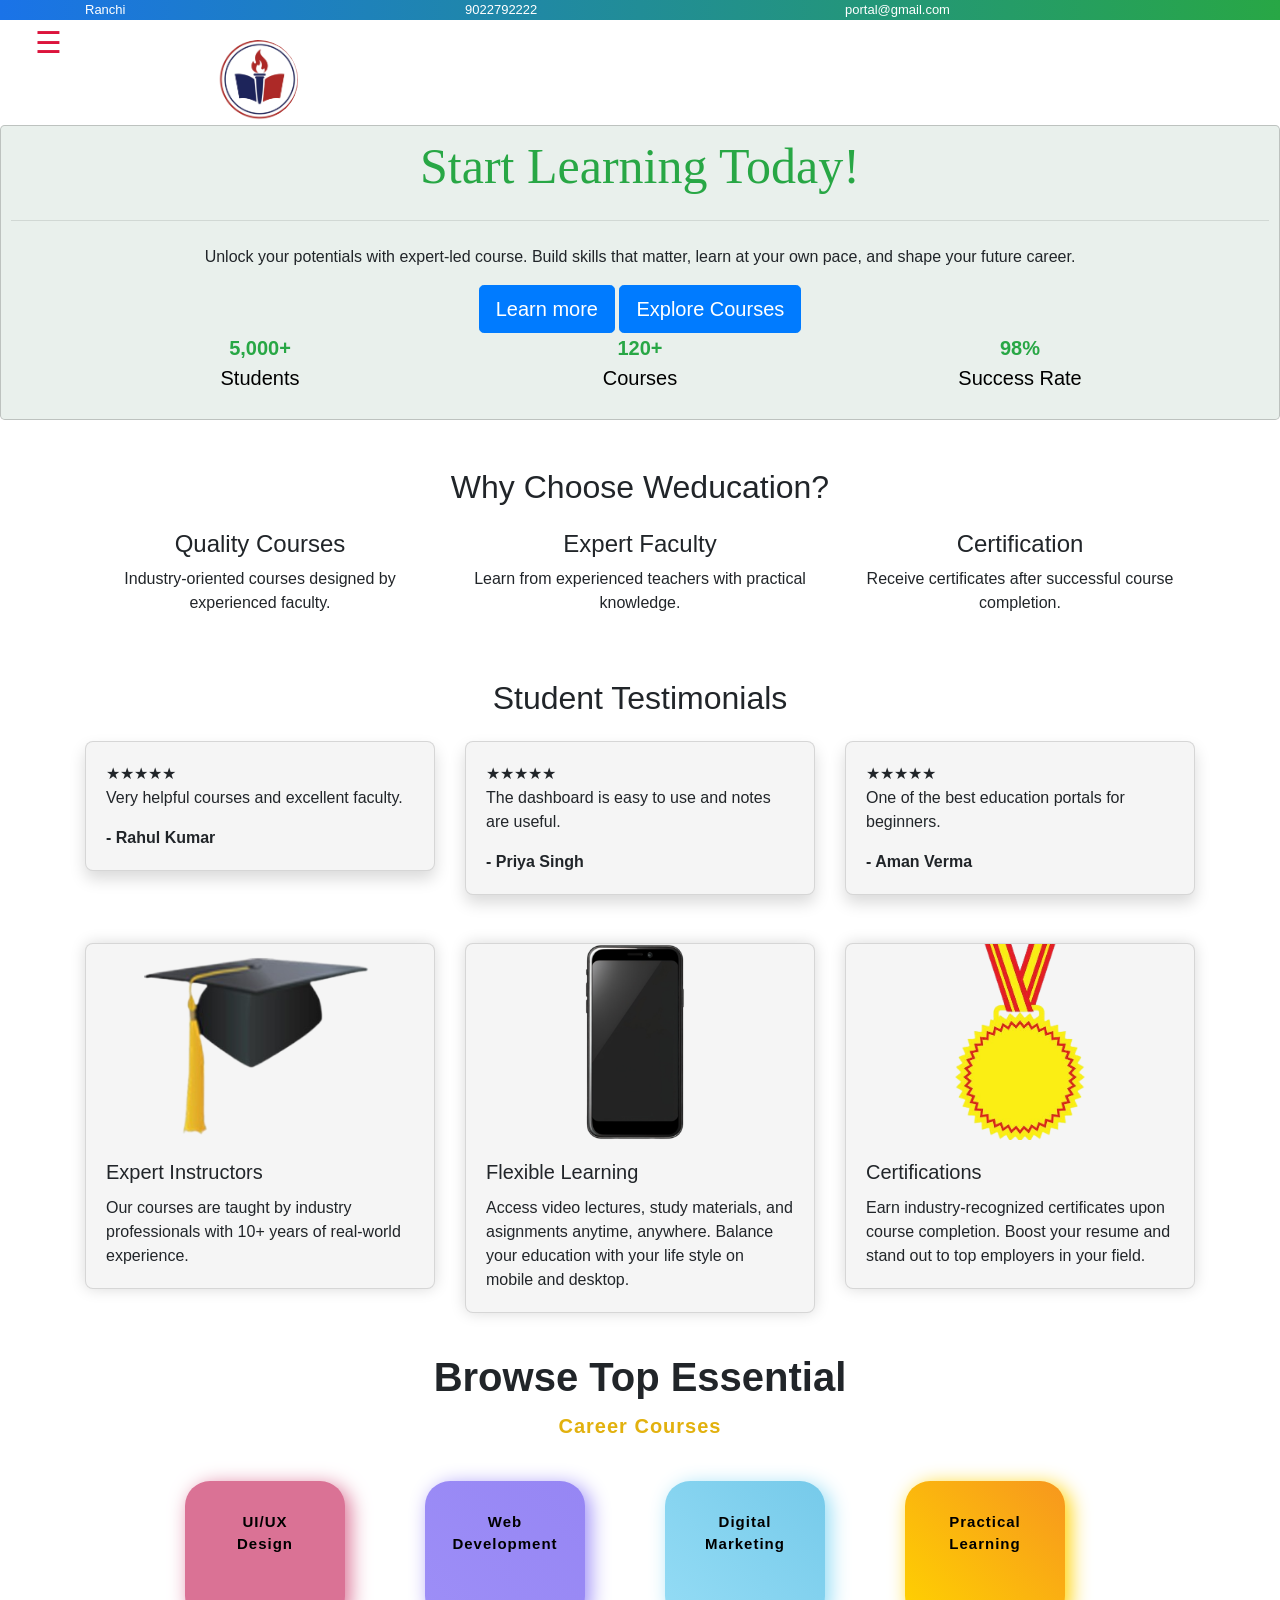
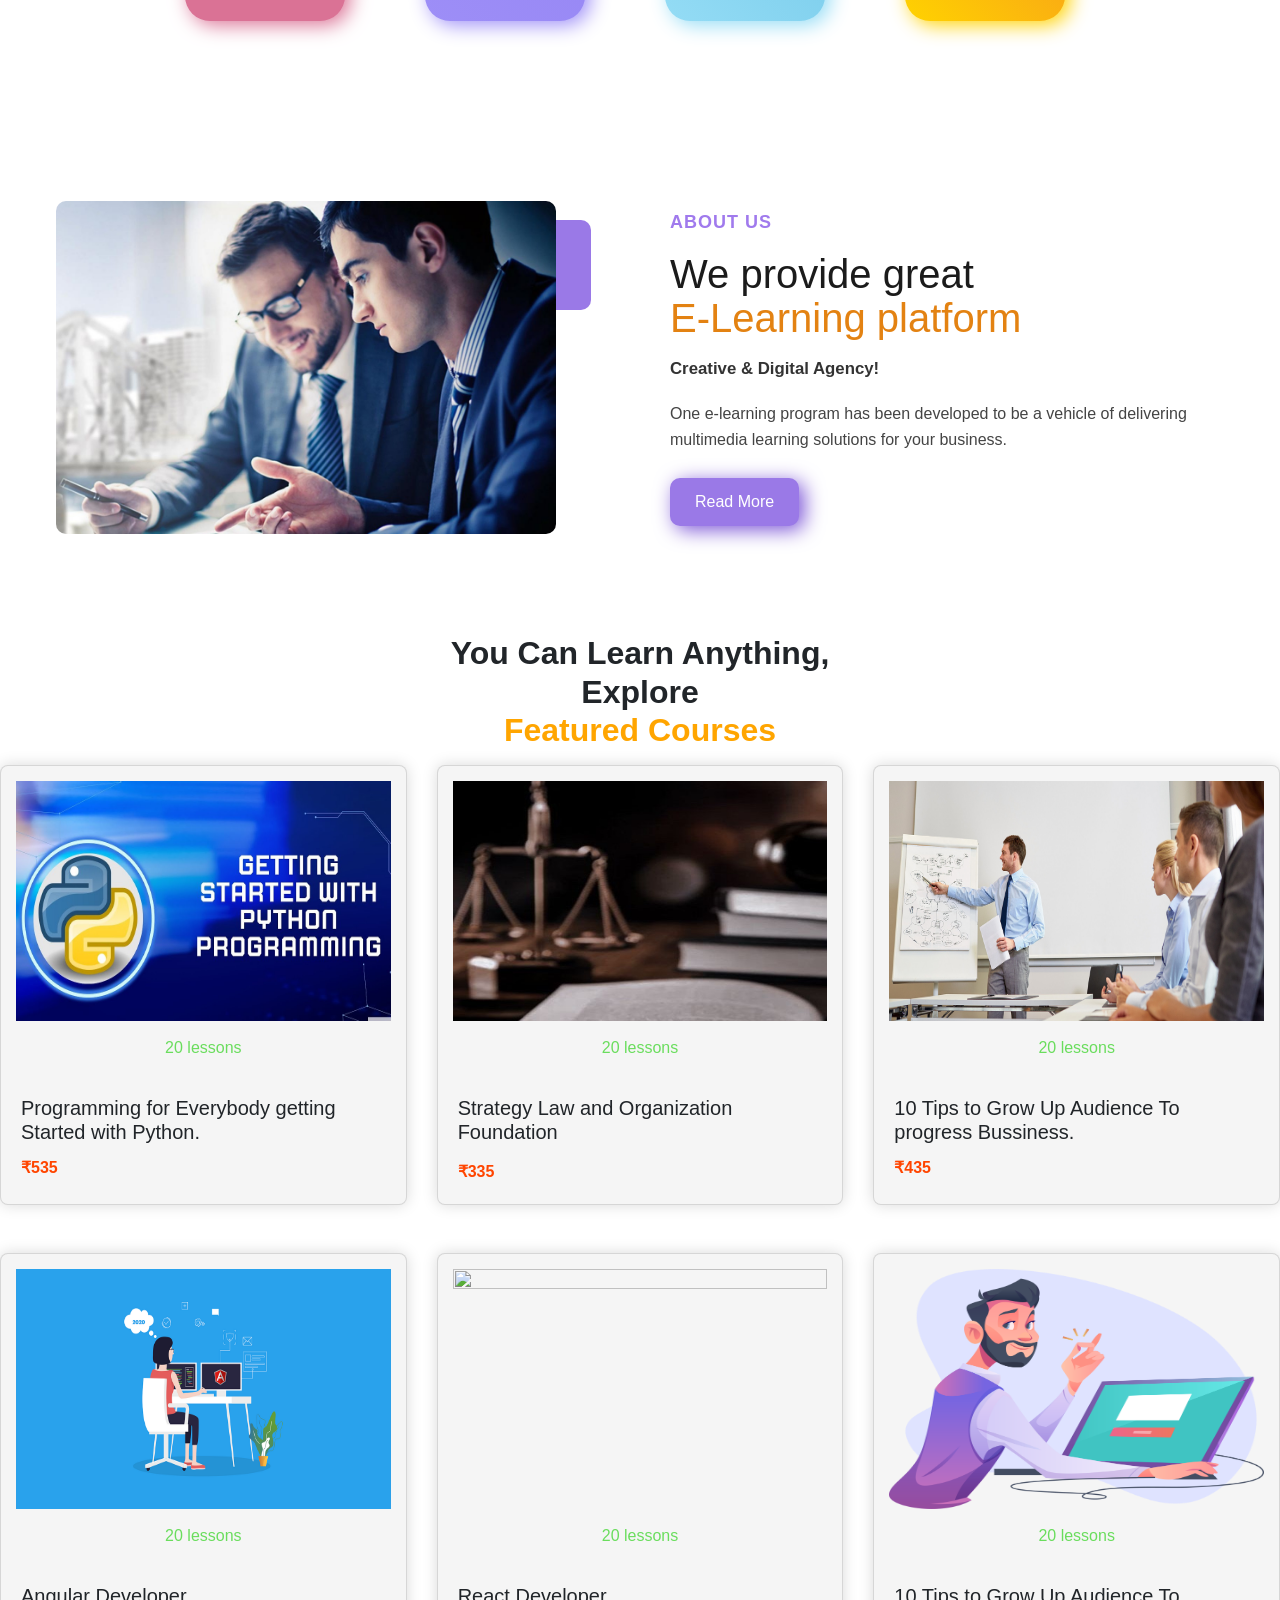
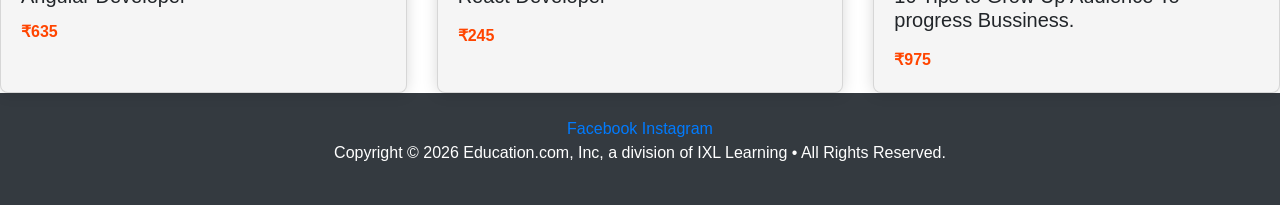
==== commit 024ad30d: "adding pages" ====
--- a/index.html
+++ b/index.html
@@ -4,16 +4,17 @@
 <head>
   <meta charset="UTF-8">
   <meta name="viewport" content="width=device-width, initial-scale=1.0">
-  <title>Document</title>
+  <title>Weducation | Online Education Portal</title>
   <script src="https://ajax.googleapis.com/ajax/libs/jquery/3.7.1/jquery.min.js"></script>
   <link rel="stylesheet" href="https://cdn.jsdelivr.net/npm/bootstrap@4.6.2/dist/css/bootstrap.min.css"
-  integrity="sha384-xOolHFLEh07PJGoPkLv1IbcEPTNtaed2xpHsD9ESMhqIYd0nLMwNLD69Npy4HI+N" crossorigin="anonymous">
+    integrity="sha384-xOolHFLEh07PJGoPkLv1IbcEPTNtaed2xpHsD9ESMhqIYd0nLMwNLD69Npy4HI+N" crossorigin="anonymous">
 
   <link rel="stylesheet" href="https://cdnjs.cloudflare.com/ajax/libs/font-awesome/7.0.1/css/all.min.css"
-  integrity="sha512-2SwdPD6INVrV/lHTZbO2nodKhrnDdJK9/kg2XD1r9uGqPo1cUbujc+IYdlYdEErWNu69gVcYgdxlmVmzTWnetw=="
-  crossorigin="anonymous" referrerpolicy="no-referrer" />
+    integrity="sha512-2SwdPD6INVrV/lHTZbO2nodKhrnDdJK9/kg2XD1r9uGqPo1cUbujc+IYdlYdEErWNu69gVcYgdxlmVmzTWnetw=="
+    crossorigin="anonymous" referrerpolicy="no-referrer" />
   <link href="style.css" rel="stylesheet">
-  
+  <link rel="icon" type="img/png" href="img/logo.png">
+
 </head>
 
 <body>
@@ -64,7 +65,7 @@
           <div class="card d-none" id="ocard" height="100%" style="width: 18rem;">
             <div class="card-body">
               <p>Login As</p>
-              <a href="userlogin.html" class="btn btn-primary" >USER LOGIN</a>
+              <a href="userlogin.html" class="btn btn-primary">USER LOGIN</a>
               <a href="facultylogin.html" class="btn btn-primary">FACULTY LOGIN</a>
             </div>
           </div>
@@ -72,7 +73,7 @@
       </div>
     </div>
   </div>
-<!-- <i class="fa-solid fa-user-graduate"></i>
+  <!-- <i class="fa-solid fa-user-graduate"></i>
 <i class="fa-solid fa-person-chalkboard"></i> -->
 
   <nav>
@@ -97,7 +98,7 @@
       <hr class="my-4">
       <p>Unlock your potentials with expert-led course. Build skills that matter, learn at your own pace, and shape your
         future career.</p>
-      <a class="btn btn-primary btn-lg" href="#" role="button">Learn more</a>
+      <a class="btn btn-primary btn-lg" href="about" role="button">Learn more</a>
       <a class="btn btn-primary btn-lg" href="#learn-anything" role="button">Explore Courses</a>
       <div class="container">
         <div class="stat">
@@ -117,11 +118,143 @@
     </div>
 
 
+
+
+    <section class="container my-5">
+
+      <h2 class="text-center mb-4">
+        Why Choose Weducation?
+      </h2>
+
+      <div class="row text-center">
+
+        <div class="col-md-4">
+
+          <i class="fa-solid fa-book fa-3x text-primary mb-3"></i>
+
+          <h4>Quality Courses</h4>
+
+          <p>
+            Industry-oriented courses designed by experienced faculty.
+          </p>
+
+        </div>
+
+        <div class="col-md-4">
+
+          <i class="fa-solid fa-user-graduate fa-3x text-success mb-3"></i>
+
+          <h4>Expert Faculty</h4>
+
+          <p>
+            Learn from experienced teachers with practical knowledge.
+          </p>
+
+        </div>
+
+        <div class="col-md-4">
+
+          <i class="fa-solid fa-certificate fa-3x text-warning mb-3"></i>
+
+          <h4>Certification</h4>
+
+          <p>
+            Receive certificates after successful course completion.
+          </p>
+
+        </div>
+
+      </div>
+
+    </section>
+
+
+
+
+    <section class="container my-5">
+
+      <h2 class="text-center mb-4">
+        Student Testimonials
+      </h2>
+
+      <div class="row">
+
+        <div class="col-md-4">
+
+          <div class="card shadow">
+
+            <div class="card-body">
+
+              ★★★★★
+
+              <p>
+
+                Very helpful courses and excellent faculty.
+
+              </p>
+
+              <strong>- Rahul Kumar</strong>
+
+            </div>
+
+          </div>
+
+        </div>
+
+        <div class="col-md-4">
+
+          <div class="card shadow">
+
+            <div class="card-body">
+
+              ★★★★★
+
+              <p>
+
+                The dashboard is easy to use and notes are useful.
+
+              </p>
+
+              <strong>- Priya Singh</strong>
+
+            </div>
+
+          </div>
+
+        </div>
+
+        <div class="col-md-4">
+
+          <div class="card shadow">
+
+            <div class="card-body">
+
+              ★★★★★
+
+              <p>
+
+                One of the best education portals for beginners.
+
+              </p>
+
+              <strong>- Aman Verma</strong>
+
+            </div>
+
+          </div>
+
+        </div>
+
+      </div>
+
+    </section>
+
+
     <div class="container">
       <div class="row">
         <div class="col-md-4">
           <div class="card">
-            <img src="img/dv.png"  alt="ei">
+            <img src="img/dv.png" alt="ei">
             <div class="card-body">
               <h5 class="card-title">Expert Instructors</h5>
               <p class="card-text">Our courses are taught by industry professionals with 10+ years of real-world
@@ -145,7 +278,7 @@
 
         <div class="col-md-4">
           <div class="card">
-            <img src="img/uh.png"  alt="ayt">
+            <img src="img/uh.png" alt="ayt">
             <div class="card-body">
               <h5 class="card-title">Certifications</h5>
               <p class="card-text">Earn industry-recognized certificates upon course completion. Boost your resume and
@@ -192,10 +325,10 @@
           </div>
 
 
-            </button>
-          </div>
-        </div>
-      </div>
+          </button>
+        </div>
+      </div>
+    </div>
   </section>
 
   <section class="about">
@@ -220,7 +353,7 @@
     </h2>
     <div class="row">
       <div class="col-md-4">
-        <div class="card" id="c1" >
+        <div class="card" id="c1">
           <img src="img/c1.jpg" class="card-img-top" alt="fiudo">
           <p>20 lessons</p>
           <div class="card-body">
@@ -234,7 +367,7 @@
 
 
       <div class="col-md-4">
-        <div class="card" id="c2" >
+        <div class="card" id="c2">
           <img src="img/c2.jpg">
           <p>20 lessons</p>
           <div class="card-body">
@@ -252,7 +385,7 @@
 
 
       <div class="col-md-4">
-        <div class="card" id="c3" >
+        <div class="card" id="c3">
           <img src="img/c3.jpg" class="card-img-top" alt="...">
           <p>20 lessons</p>
           <div class="card-body">
@@ -269,7 +402,7 @@
 
     <div class="row">
       <div class="col-md-4">
-        <div class="card" id="c1" >
+        <div class="card" id="c1">
           <img src="img/c4.png" class="card-img-top" alt="fiudo">
           <p>20 lessons</p>
           <div class="card-body">
@@ -283,7 +416,7 @@
 
 
       <div class="col-md-4">
-        <div class="card" id="c2" >
+        <div class="card" id="c2">
           <img src="img/ReactJS-developer.gif">
           <p>20 lessons</p>
           <div class="card-body">
@@ -301,7 +434,7 @@
 
 
       <div class="col-md-4">
-        <div class="card" id="c3" >
+        <div class="card" id="c3">
           <img src="img/c6.png" class="card-img-top" alt="...">
           <p>20 lessons</p>
           <div class="card-body">
@@ -323,7 +456,7 @@
 
   <section class="b">
     <div class="footer">
-      <footer class="ft">
+      <footer class="bg-dark text-white text-center p-4">
         <div class="social-links">
           <a href="https://facebook.com" target="_blank" rel="noopener noreferrer">Facebook<i
               class="fa-brands fa-facebook"></i></a>
@@ -337,7 +470,7 @@
   </section>
 
 
-<script>
+  <script>
     function openNav() {
       var nav = document.getElementById("mySidenav");
       if (nav.style.width === "200px") {
@@ -347,17 +480,17 @@
         nav.style.width = "200px";
       }
     }
-   
-    const d=document.getElementById('d');
-    const ocard=document.getElementById('ocard');
-
-    d.addEventListener('click',(event) =>{
+
+    const d = document.getElementById('d');
+    const ocard = document.getElementById('ocard');
+
+    d.addEventListener('click', (event) => {
       ocard.classList.toggle('d-none');
       event.stopPropagation();
     });
 
-    window.addEventListener('click',(event) =>{
-      if(!ocard.classList.contains('d-none') && !d.contains(event.target)){
+    window.addEventListener('click', (event) => {
+      if (!ocard.classList.contains('d-none') && !d.contains(event.target)) {
         ocard.classList.add('d-none');
       }
     });
--- a/style.css
+++ b/style.css
@@ -2,6 +2,8 @@
 body {
     overflow-x: hidden;
     max-width: 100%;
+    scroll-behavior: smooth;
+    font-family:Arial, Helvetica, sans-serif;
 }
 
 
@@ -742,61 +744,10 @@
 }
 
 
-/* RESPONSIVE
-@media (max-width: 768px) {
-  .login-right {
-    display: none;
-  }
-
-  .login-left {
-    padding: 40px 25px;
-  }
-} */
+
 
  
     
-    /* .in {
-        background: url(img/bg.png);
-        background-size: cover;
-        background-position: center;
-        background-repeat: no-repeat;
-    }
-
-    .lp .card img {
-        border-radius: 50%;
-        margin-top: 20px;
-        width: 50%;
-        display: block;
-        margin: 0 auto;
-    }
-
-    .lp {
-        display: flex;
-        justify-content: center;
-        align-items: center;
-    }
-
-    .lp .card {
-
-        justify-content: center;
-        background: rgb(204, 226, 235);
-        border-radius: 8px;
-        box-shadow: 0px 0 15px rgba(100, 198, 217, 0.15);
-        margin-top: 100px;
-    }
-
-    .lp .btn {
-        border-radius: 10%;
-        margin-top: 10px;
-        margin-left: 50px;
-        color: #000;
-        background: #76c9ea;
-        filter: drop-shadow(5px 4px 10px #76c9ea);
-        transition: 0.4s ease-in-out;
-        border: none;
-        padding: 12px 25px;
-        cursor: pointer;
-    } */
 
 
 
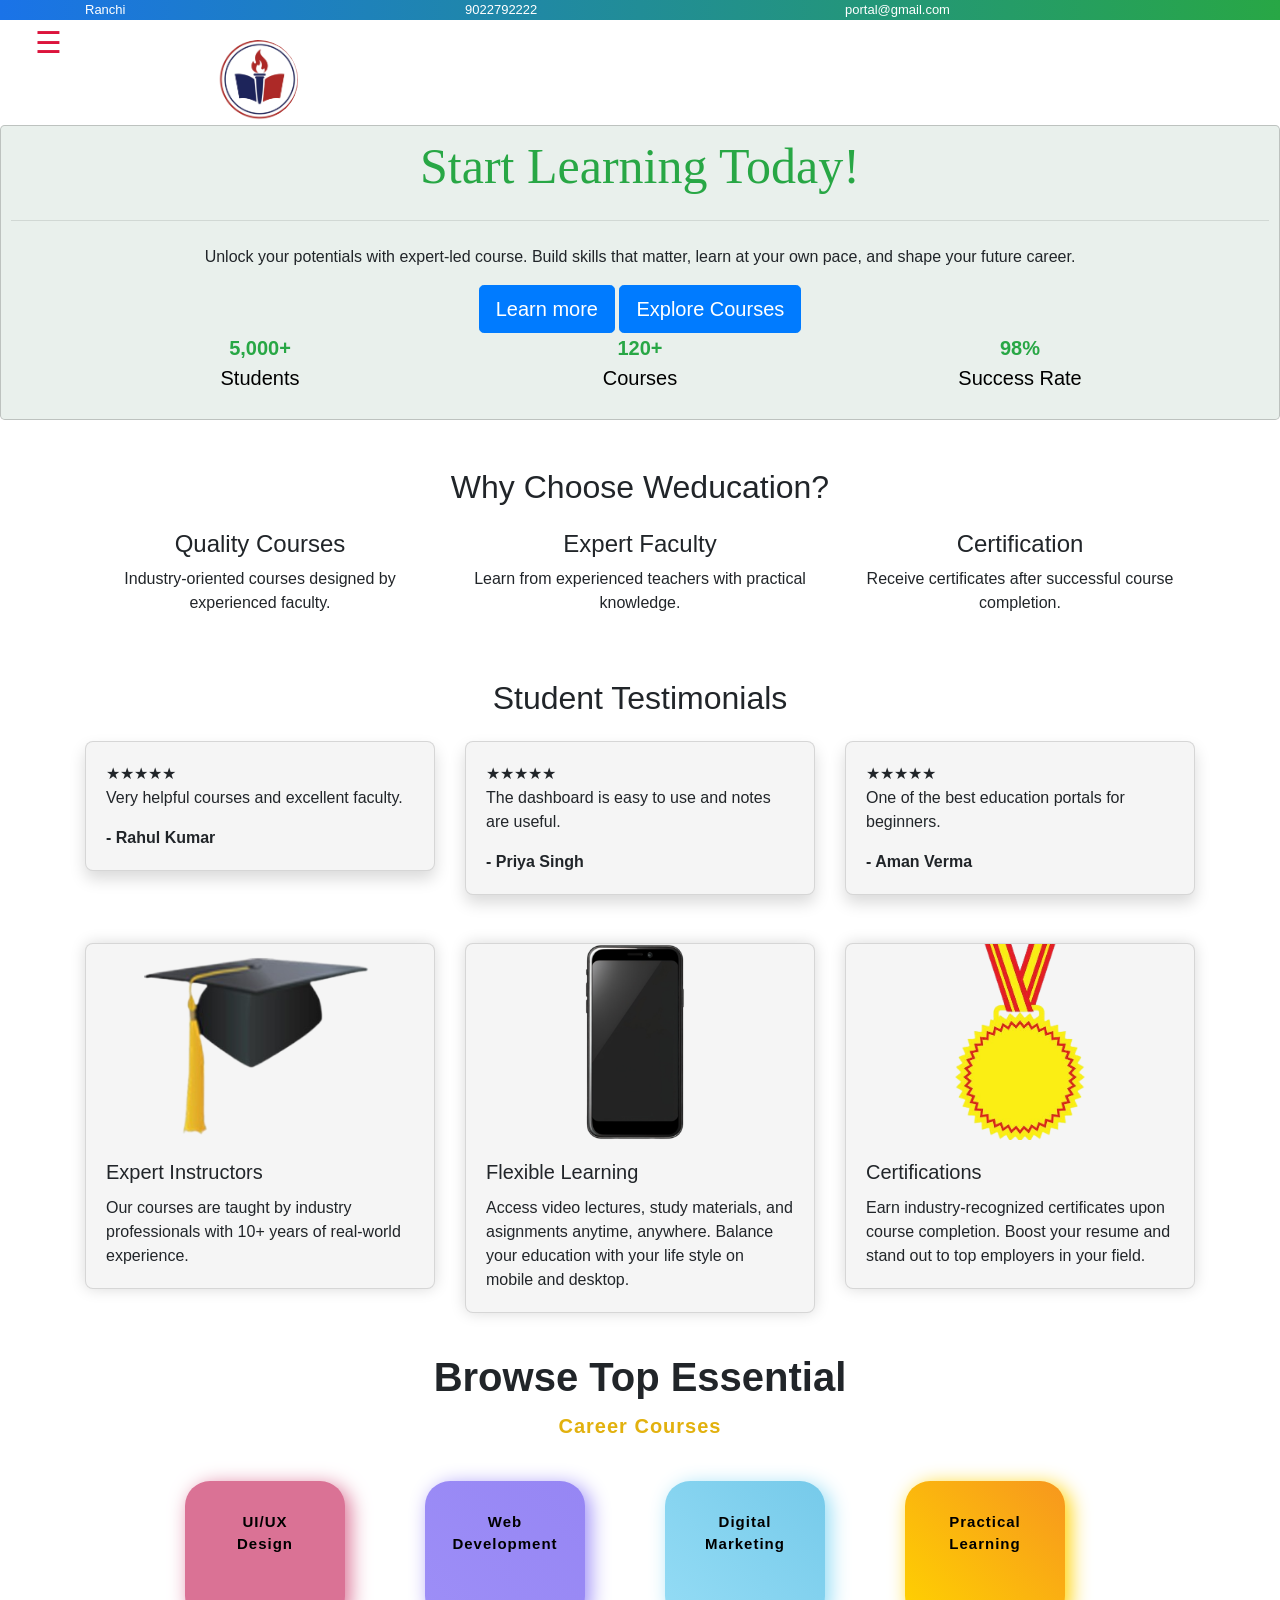
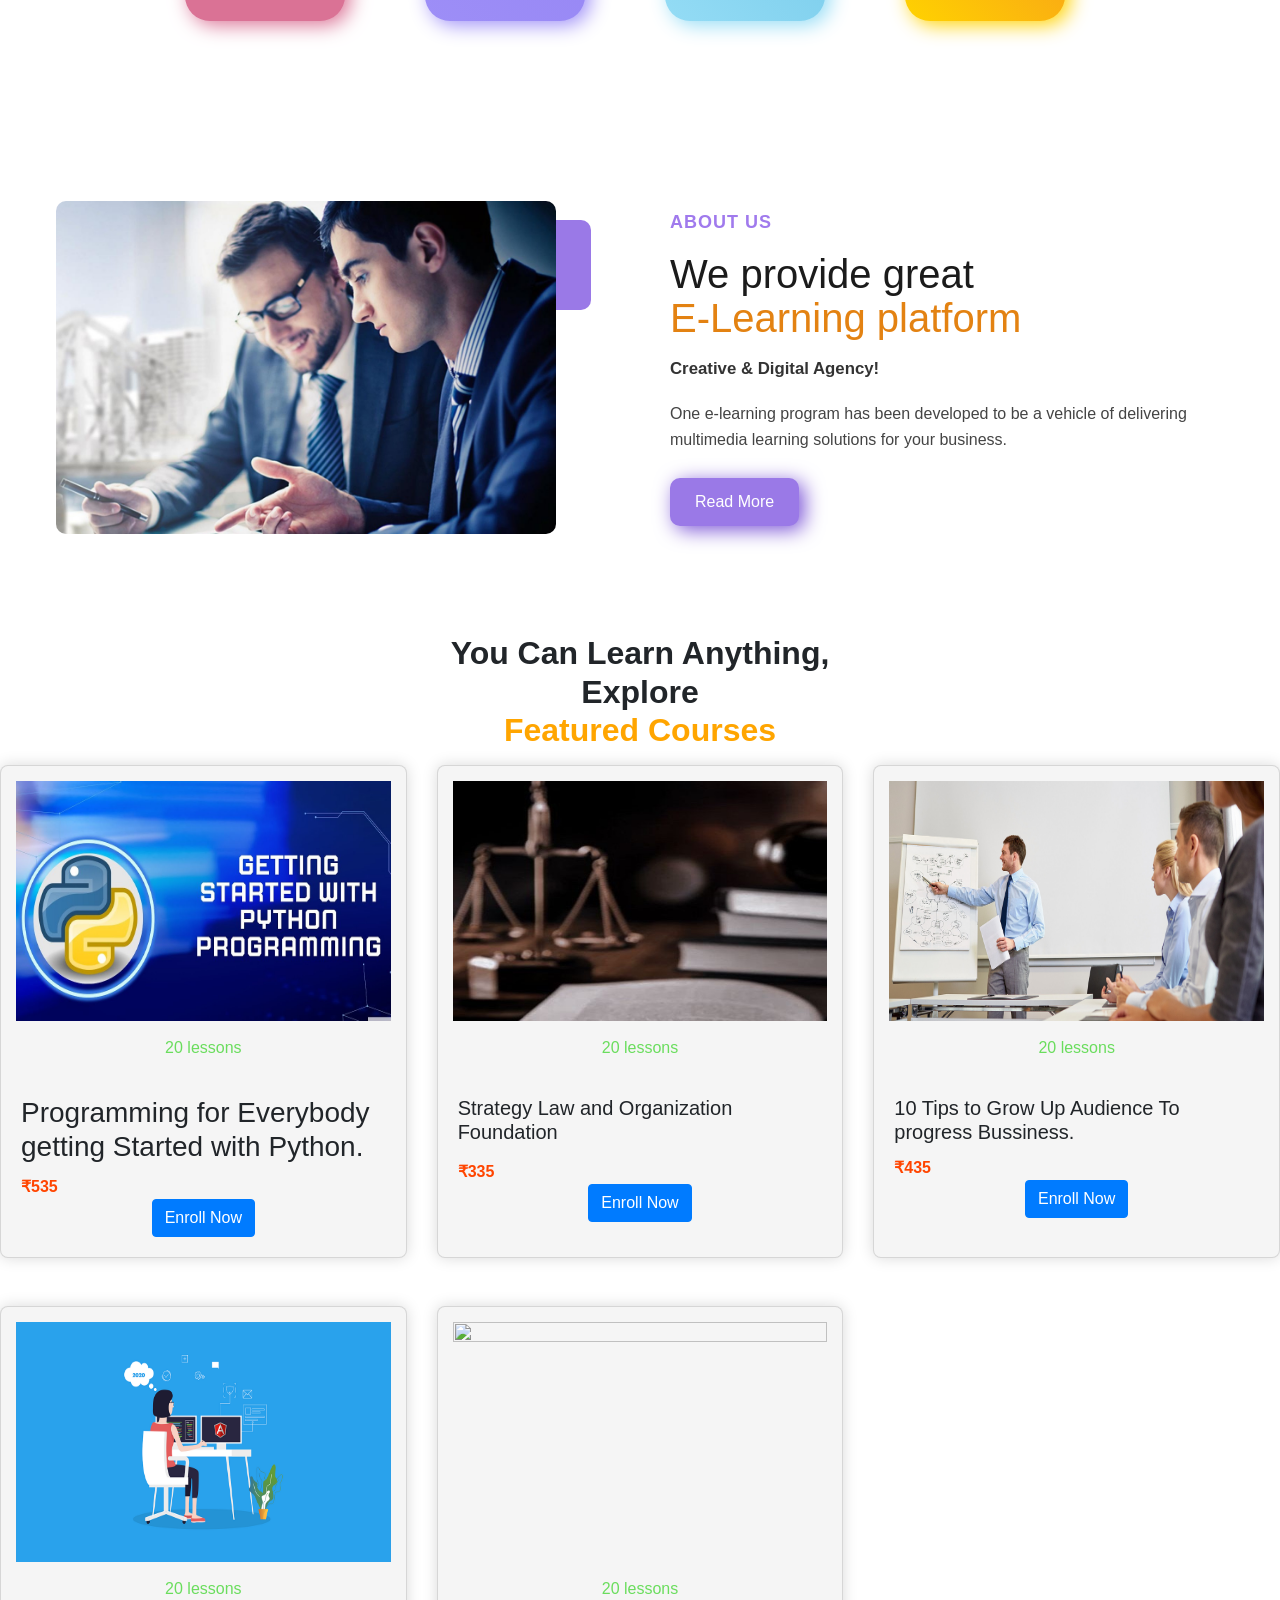
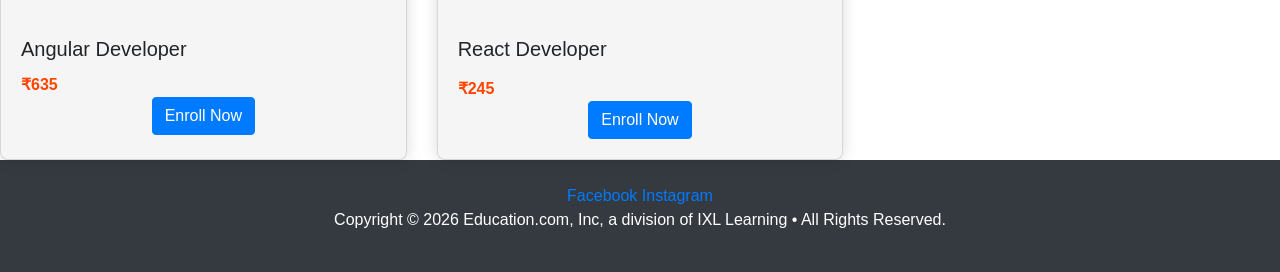
==== commit bf13838e: "adding buttons in cards" ====
--- a/index.html
+++ b/index.html
@@ -73,8 +73,7 @@
       </div>
     </div>
   </div>
-  <!-- <i class="fa-solid fa-user-graduate"></i>
-<i class="fa-solid fa-person-chalkboard"></i> -->
+
 
   <nav>
     <div class="menu-toggle">
@@ -85,11 +84,6 @@
   </nav>
 
 
-
-  <!-- <form class="form-inline my-2 my-lg-0">
-      <input class="form-control mr-sm-2" type="search" placeholder="Search" aria-label="Search">
-      <button class="btn btn-outline-success my-2 my-sm-0" type="submit">Search</button>
-    </form> -->
   </nav>
   <section class="m">
     <div class="jumbotron">
@@ -357,9 +351,16 @@
           <img src="img/c1.jpg" class="card-img-top" alt="fiudo">
           <p>20 lessons</p>
           <div class="card-body">
-            <h5 class="card-title">Programming for Everybody getting Started with Python.</h5>
+            <h3 class="card-title">Programming for Everybody getting Started with Python.</h3>
+            <!-- <h4>This courses includes:</h4>
+            <p>17h:39m on-demand videos </p>
+            <p>113 lectures</p>
+            <p>9 Exercises</p>
+            <p>Certificate on completion</p> -->
+            
             <div class="price">
               <span>₹535</span>
+              <button class="btn btn-primary" style="display: block; margin:0 auto;" >Enroll Now</button> 
             </div>
           </div>
         </div>
@@ -375,6 +376,7 @@
             <p class="card-text"></p>
             <div class="price">
               <span>₹335</span>
+             <button class="btn btn-primary" style="display: block; margin:0 auto;" >Enroll Now</button> 
             </div>
           </div>
         </div>
@@ -392,6 +394,7 @@
             <h5 class="card-title">10 Tips to Grow Up Audience To progress Bussiness. </h5>
             <div class="price">
               <span>₹435</span>
+              <button class="btn btn-primary" style="display: block; margin:0 auto;" >Enroll Now</button> 
             </div>
           </div>
         </div>
@@ -409,6 +412,7 @@
             <h5 class="card-title">Angular Developer</h5>
             <div class="price">
               <span>₹635</span>
+             <button class="btn btn-primary" style="display: block; margin:0 auto;" >Enroll Now</button> 
             </div>
           </div>
         </div>
@@ -424,28 +428,17 @@
             <p class="card-text"></p>
             <div class="price">
               <span>₹245</span>
-            </div>
-          </div>
-        </div>
-
-
-      </div>
-
-
-
-      <div class="col-md-4">
-        <div class="card" id="c3">
-          <img src="img/c6.png" class="card-img-top" alt="...">
-          <p>20 lessons</p>
-          <div class="card-body">
-            <h5 class="card-title">10 Tips to Grow Up Audience To progress Bussiness. </h5>
-            <p class="card-text"></p>
-            <div class="price">
-              <span>₹975</span>
-            </div>
-          </div>
-        </div>
-      </div>
+              <button class="btn btn-primary" style="display: block; margin:0 auto;" >Enroll Now</button> 
+            </div>
+          </div>
+        </div>
+
+
+      </div>
+
+
+
+      
 
     </div>
 
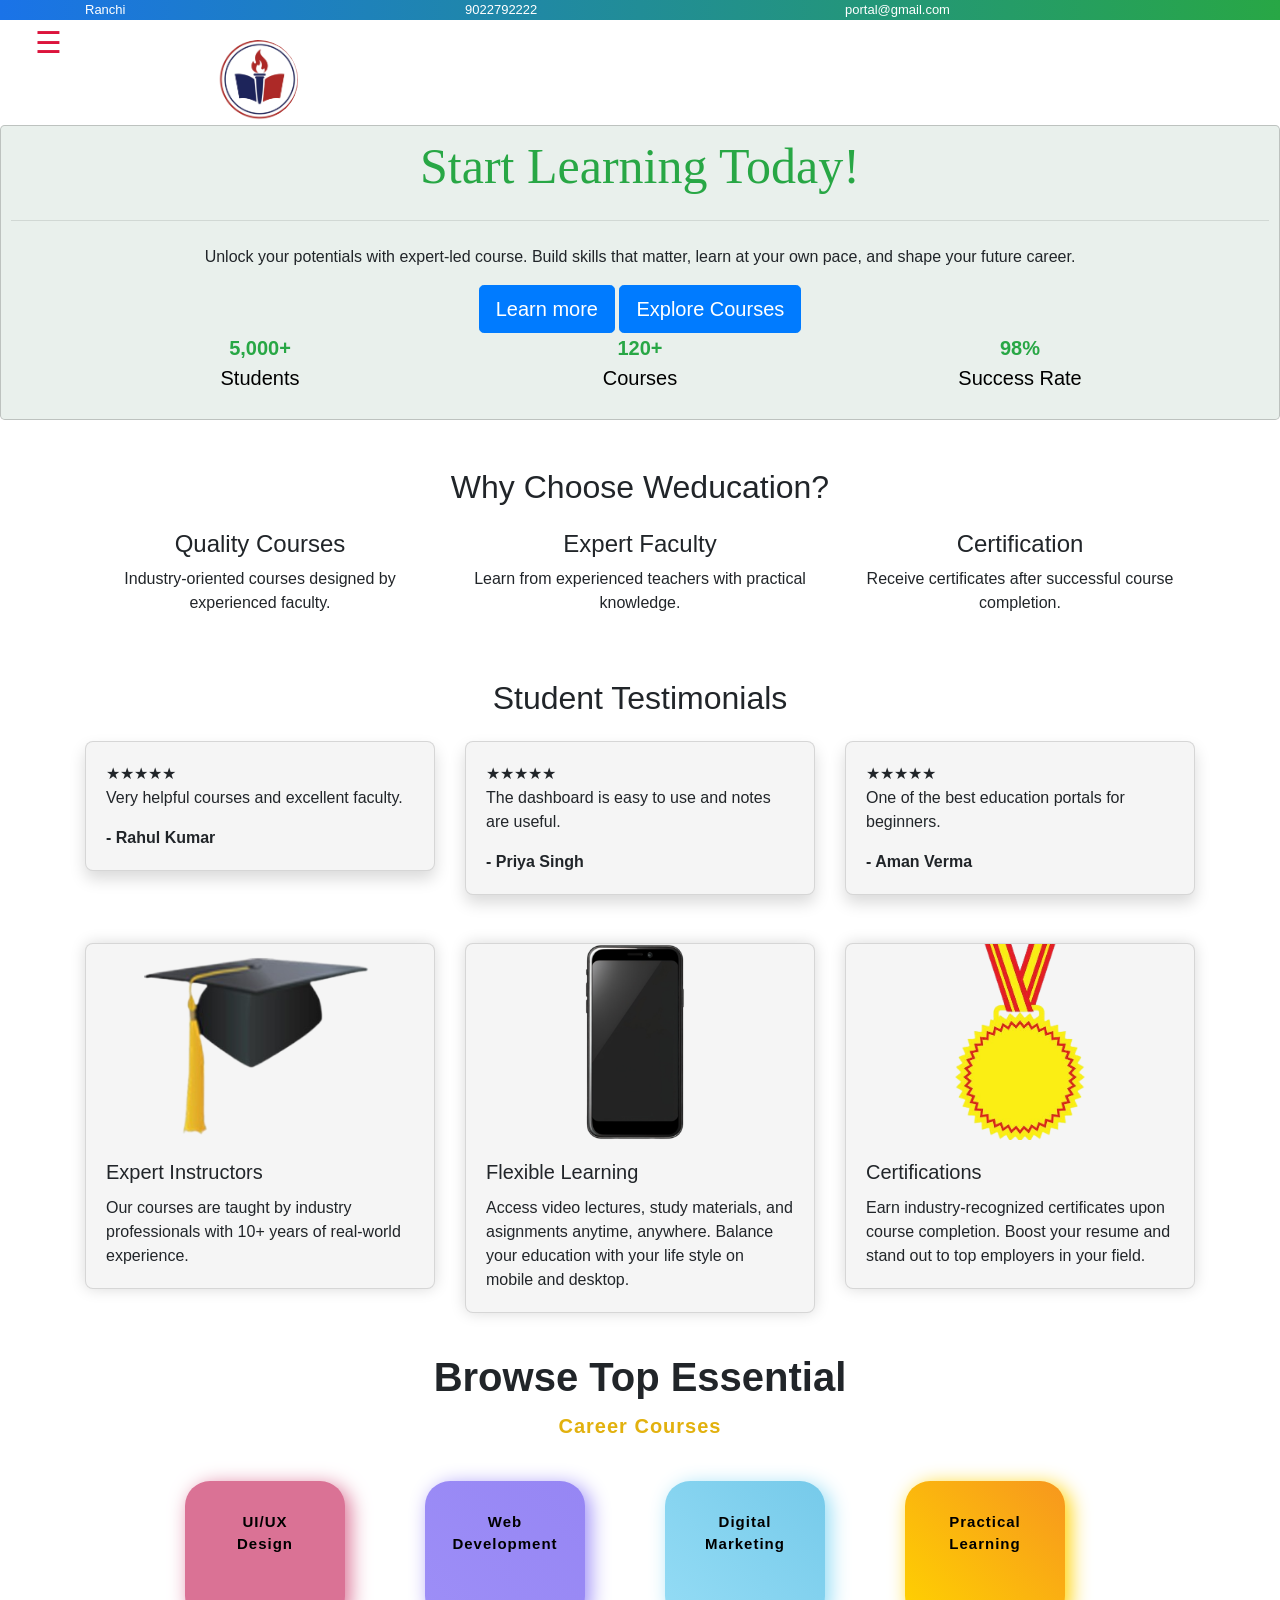
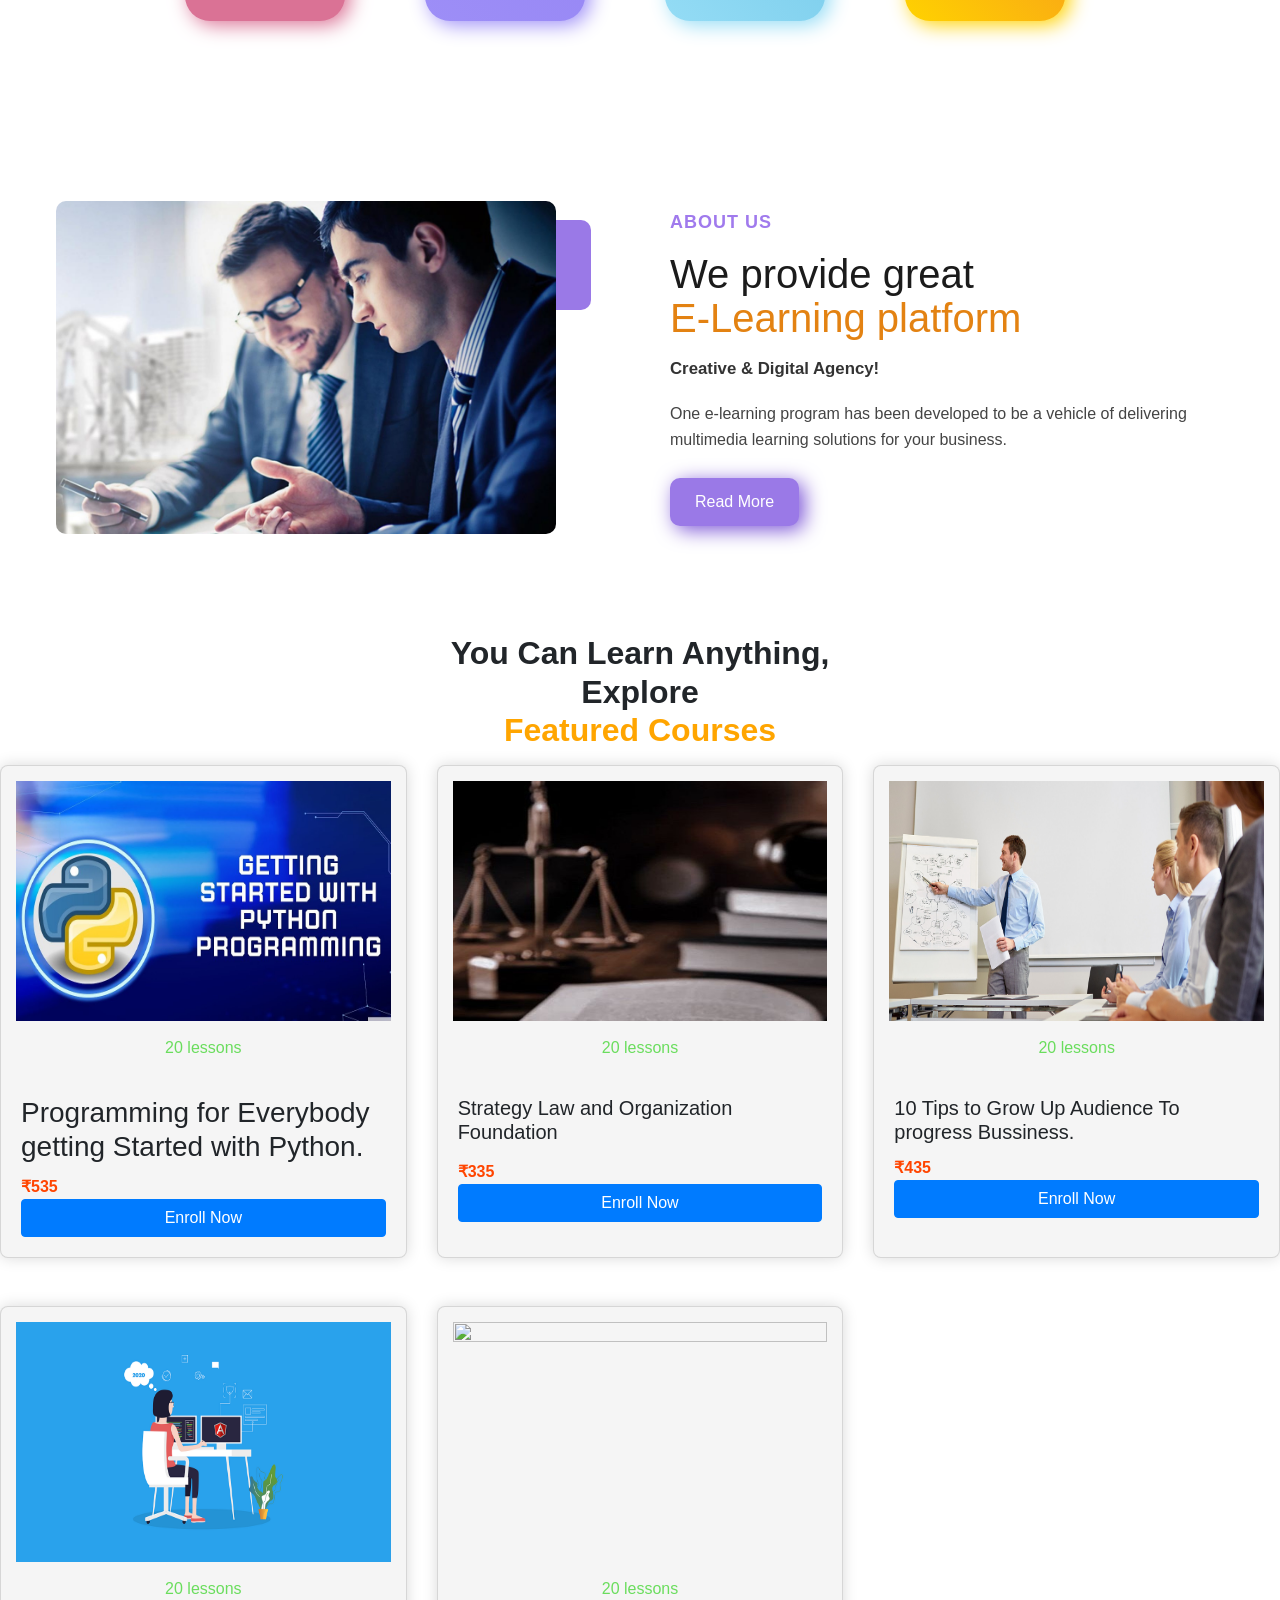
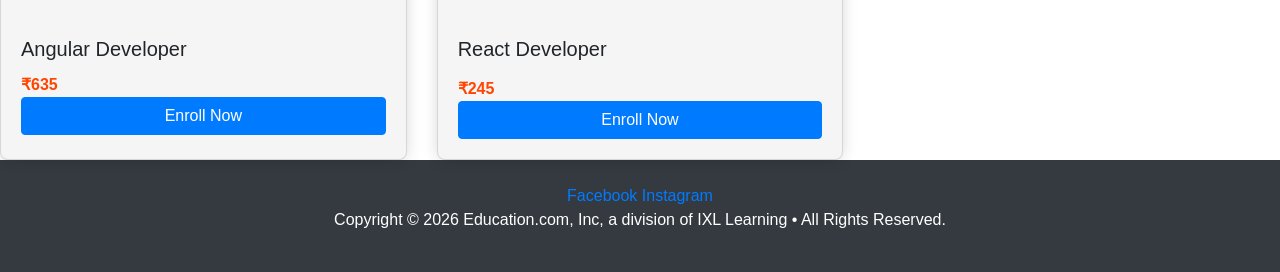
==== commit 911ce51f: "link the cards with desc pages" ====
--- a/index.html
+++ b/index.html
@@ -360,7 +360,7 @@
             
             <div class="price">
               <span>₹535</span>
-              <button class="btn btn-primary" style="display: block; margin:0 auto;" >Enroll Now</button> 
+              <a href="c1.html" class="btn btn-primary" style="display: block; margin:0 auto;">Enroll Now</a> 
             </div>
           </div>
         </div>
@@ -376,7 +376,7 @@
             <p class="card-text"></p>
             <div class="price">
               <span>₹335</span>
-             <button class="btn btn-primary" style="display: block; margin:0 auto;" >Enroll Now</button> 
+             <a href="c2.html" class="btn btn-primary" style="display: block; margin:0 auto;">Enroll Now</a> 
             </div>
           </div>
         </div>
@@ -394,7 +394,7 @@
             <h5 class="card-title">10 Tips to Grow Up Audience To progress Bussiness. </h5>
             <div class="price">
               <span>₹435</span>
-              <button class="btn btn-primary" style="display: block; margin:0 auto;" >Enroll Now</button> 
+              <a href="c3.html" class="btn btn-primary" style="display: block; margin:0 auto;">Enroll Now</a> 
             </div>
           </div>
         </div>
@@ -412,7 +412,7 @@
             <h5 class="card-title">Angular Developer</h5>
             <div class="price">
               <span>₹635</span>
-             <button class="btn btn-primary" style="display: block; margin:0 auto;" >Enroll Now</button> 
+             <a href="c4.html" class="btn btn-primary" style="display: block; margin:0 auto;">Enroll Now</a> 
             </div>
           </div>
         </div>
@@ -428,7 +428,7 @@
             <p class="card-text"></p>
             <div class="price">
               <span>₹245</span>
-              <button class="btn btn-primary" style="display: block; margin:0 auto;" >Enroll Now</button> 
+             <a href="c5.html" class="btn btn-primary" style="display: block; margin:0 auto;">Enroll Now</a> 
             </div>
           </div>
         </div>
--- a/style.css
+++ b/style.css
@@ -254,7 +254,7 @@
         transform: scale(1.05);
     }
 
-    .coursesection .row i {
+    .coursesection  i {
         font-size: 40px;
         display: block;
         margin-left: 35px;
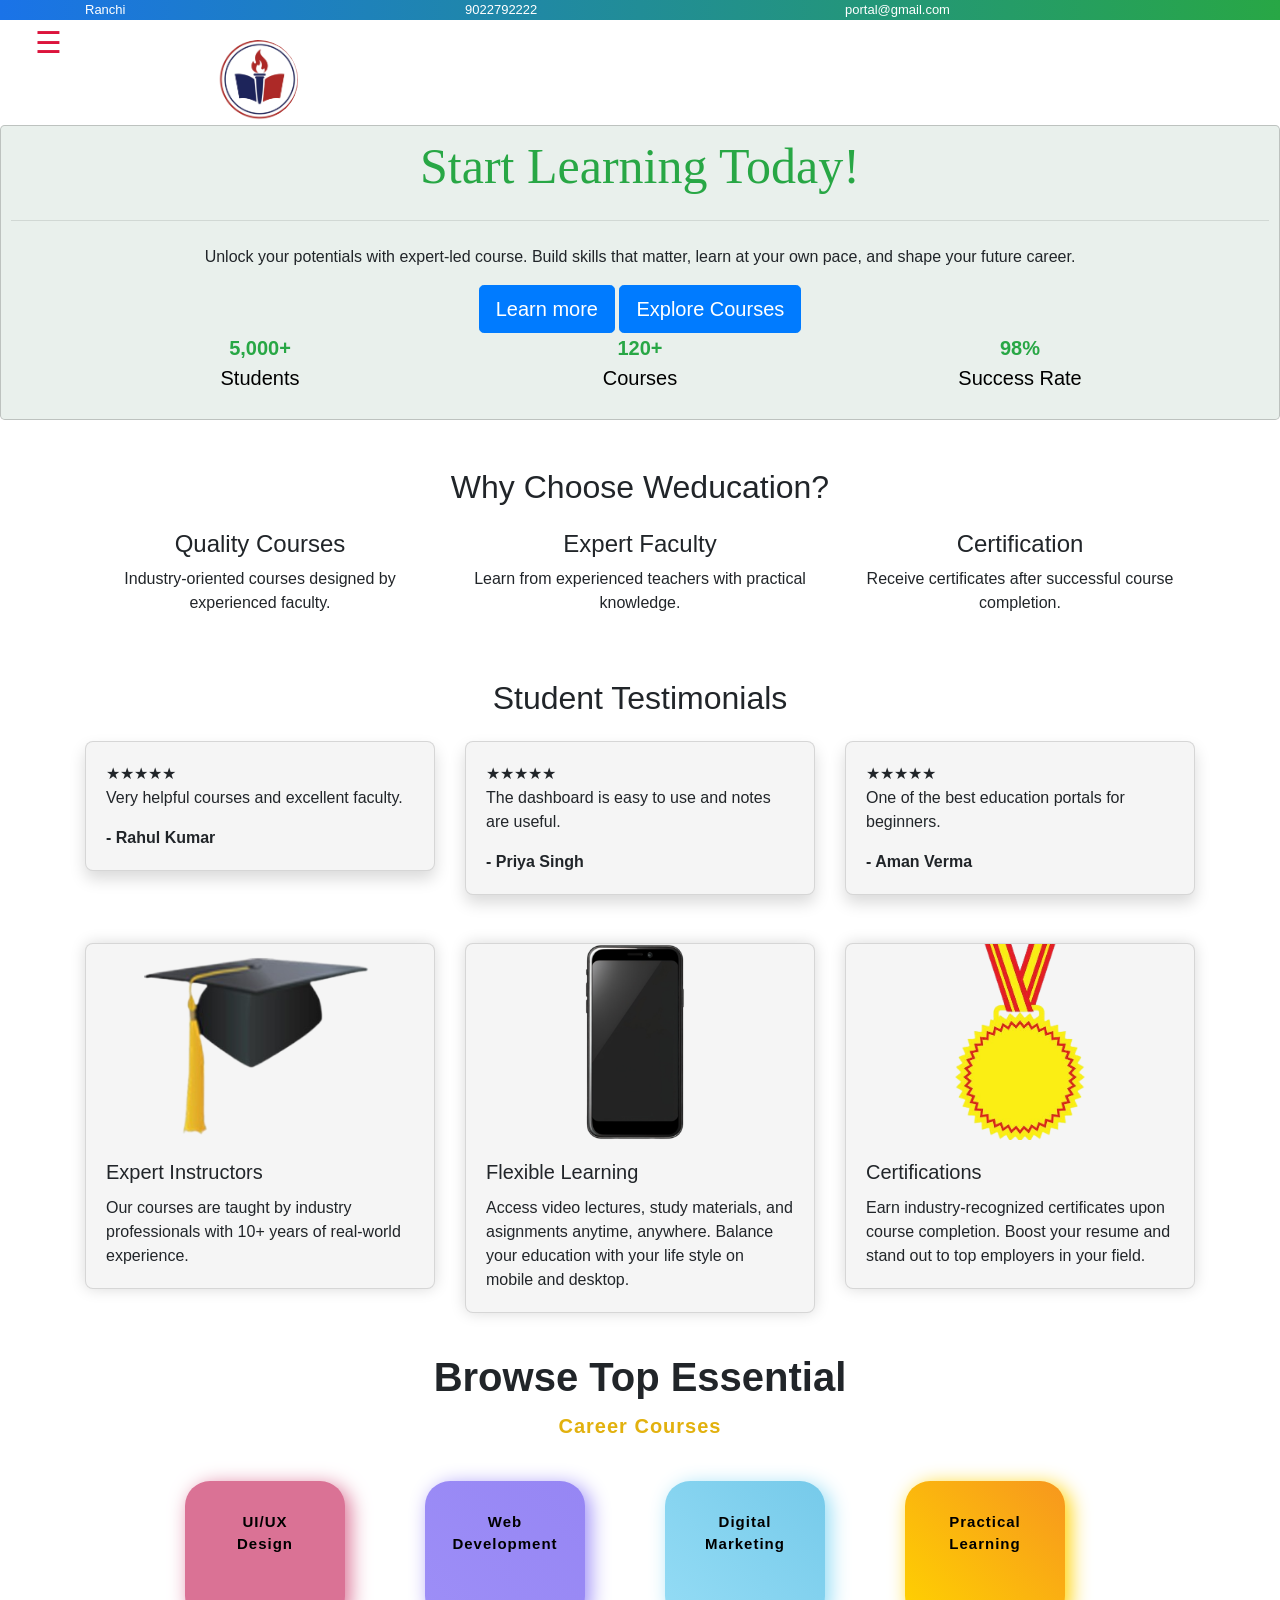
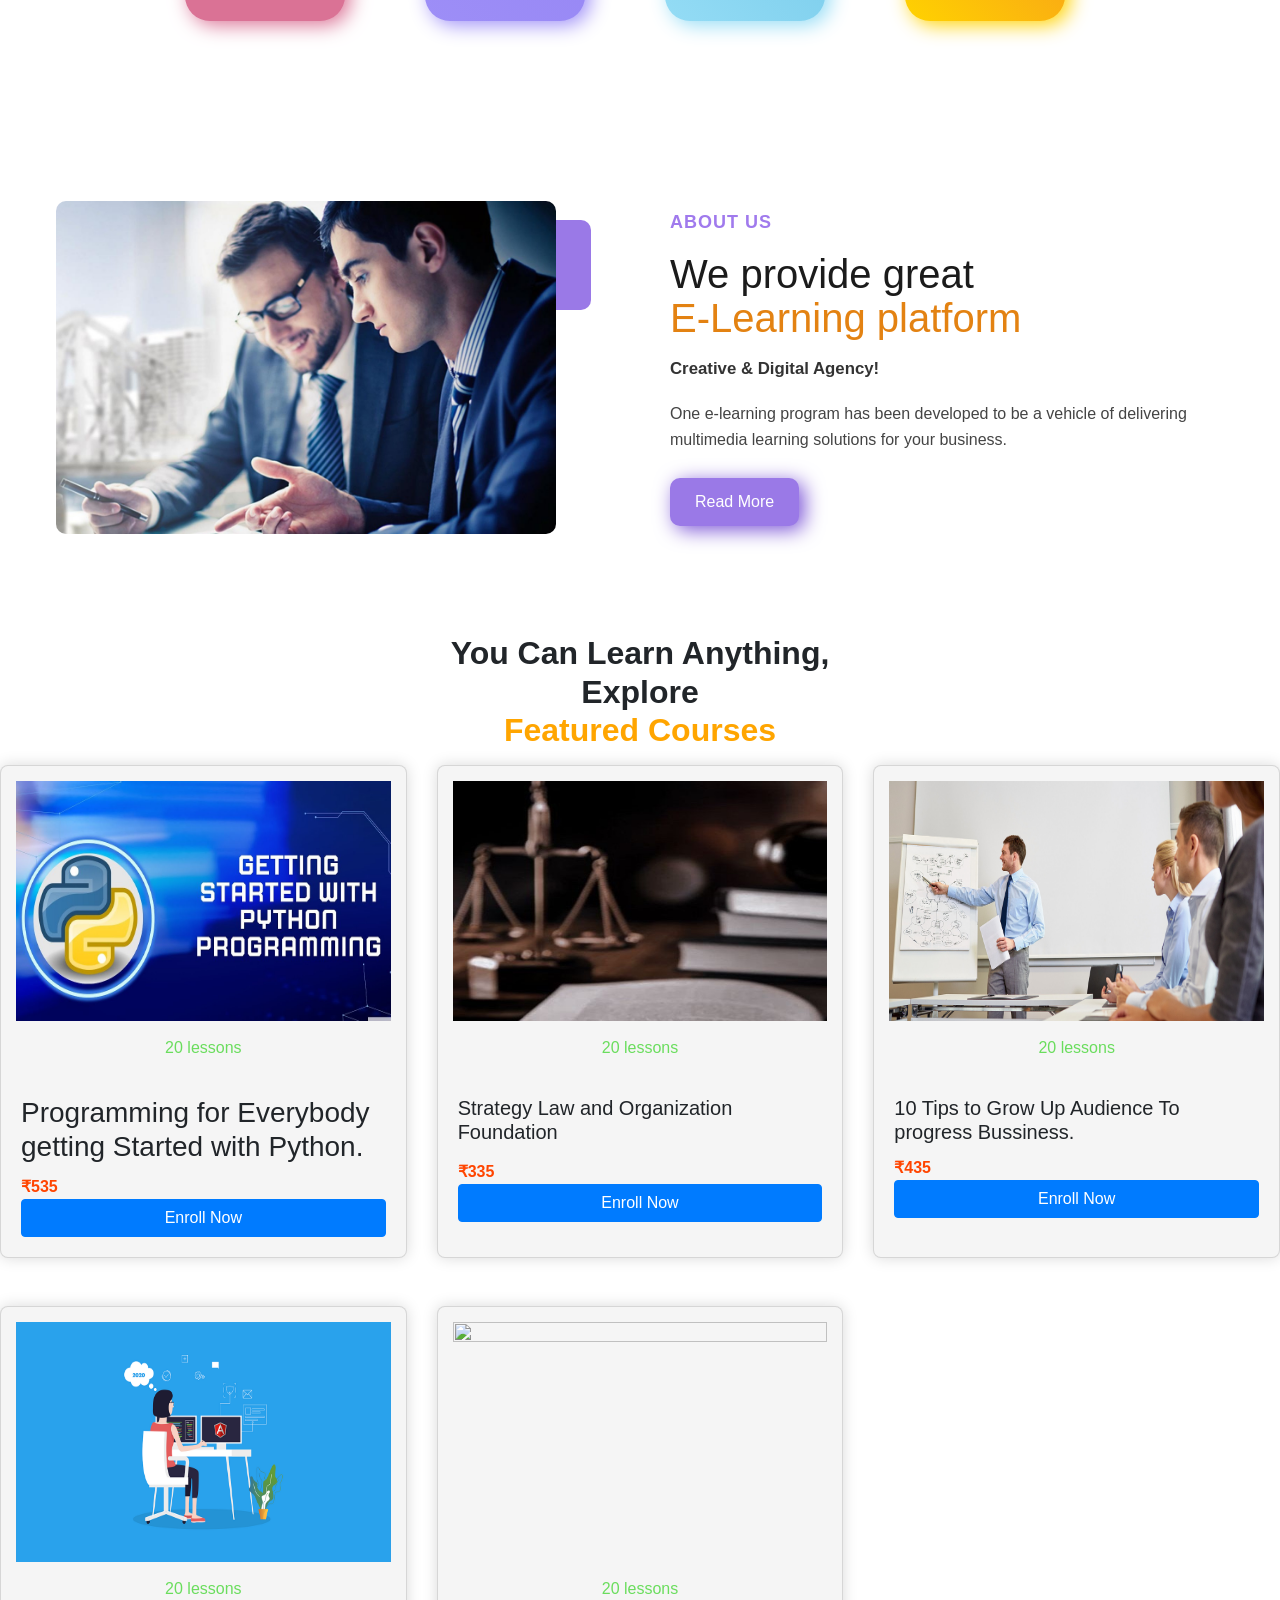
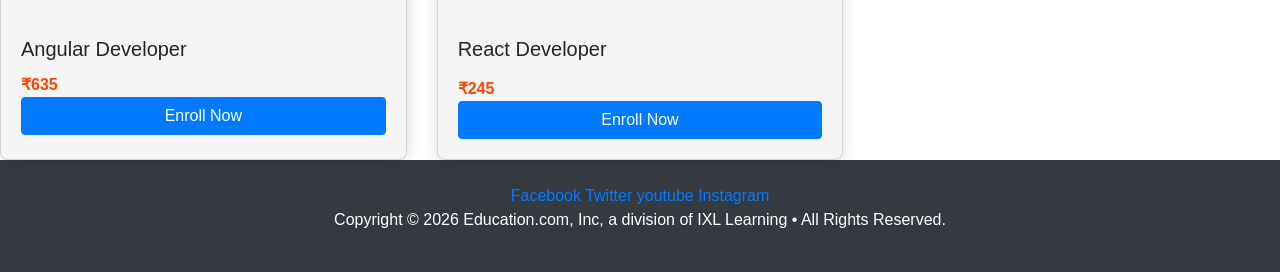
==== commit 5aae5be1: "redesigning the login  form" ====
--- a/index.html
+++ b/index.html
@@ -277,7 +277,6 @@
               <h5 class="card-title">Certifications</h5>
               <p class="card-text">Earn industry-recognized certificates upon course completion. Boost your resume and
                 stand out to top employers in your field.</p>
-              <!-- <a href="#" class="btn btn-primary">View Certifications</a> -->
             </div>
           </div>
         </div>
@@ -453,6 +452,10 @@
         <div class="social-links">
           <a href="https://facebook.com" target="_blank" rel="noopener noreferrer">Facebook<i
               class="fa-brands fa-facebook"></i></a>
+          <a href="https://twitter.com" target="_blank" rel="noopener noreferrer">Twitter<i
+              class="fa-brands fa-twitter"></i></a>
+          <a href="https://youtube.com" target="_blank" rel="noopener noreferrer">youtube<i
+              class="fa-brands fa-youtube-square"></i></a>
           <a href="https://instagram.com" target="_blank" rel="noopener noreferrer">Instagram<i
               class="fa-brands fa-instagram"></i></a>
           <p class="copyright">Copyright © 2026 Education.com, Inc, a division of IXL Learning • All Rights Reserved.
--- a/style.css
+++ b/style.css
@@ -714,23 +714,45 @@
     background-size: cover;
     backdrop-filter:blur(8px)
 }
+
+
+
 .i .card p{
     text-align: center;
 }
 
 .i .card img{
-    margin-left:70px;
-}
-
-.i .card form{
+    display:block;
+    margin:0 auto;
+}
+
+.i .card .input-box{
+    display:flex;
+    align-items:center;
+    border-bottom:2px solid #ddd;
+    margin:20px 0;
+    padding-bottom:10px;
+}
+.i .card .input-box input{
+    border:none;
+    outline:none;
+    background: transparent;
+}
+
+}
+.i .card .options {
+    margin-top:5px;
+    margin-left:0px;
+}
+.i .card .forget{
     margin-top:40px;
-    text-align:center;
+    margin-right:50px;
 }
 
 .i .card{
+    height:100%;
     margin: 0 auto ;
-    margin-top:200px;
-    height:400px;
+    margin-top:190px;
     border-radius:8px ;
     background-color:rgb(186, 217, 238);
     box-shadow: 0px 0 15px rgba(244, 189, 189, 0.15);
